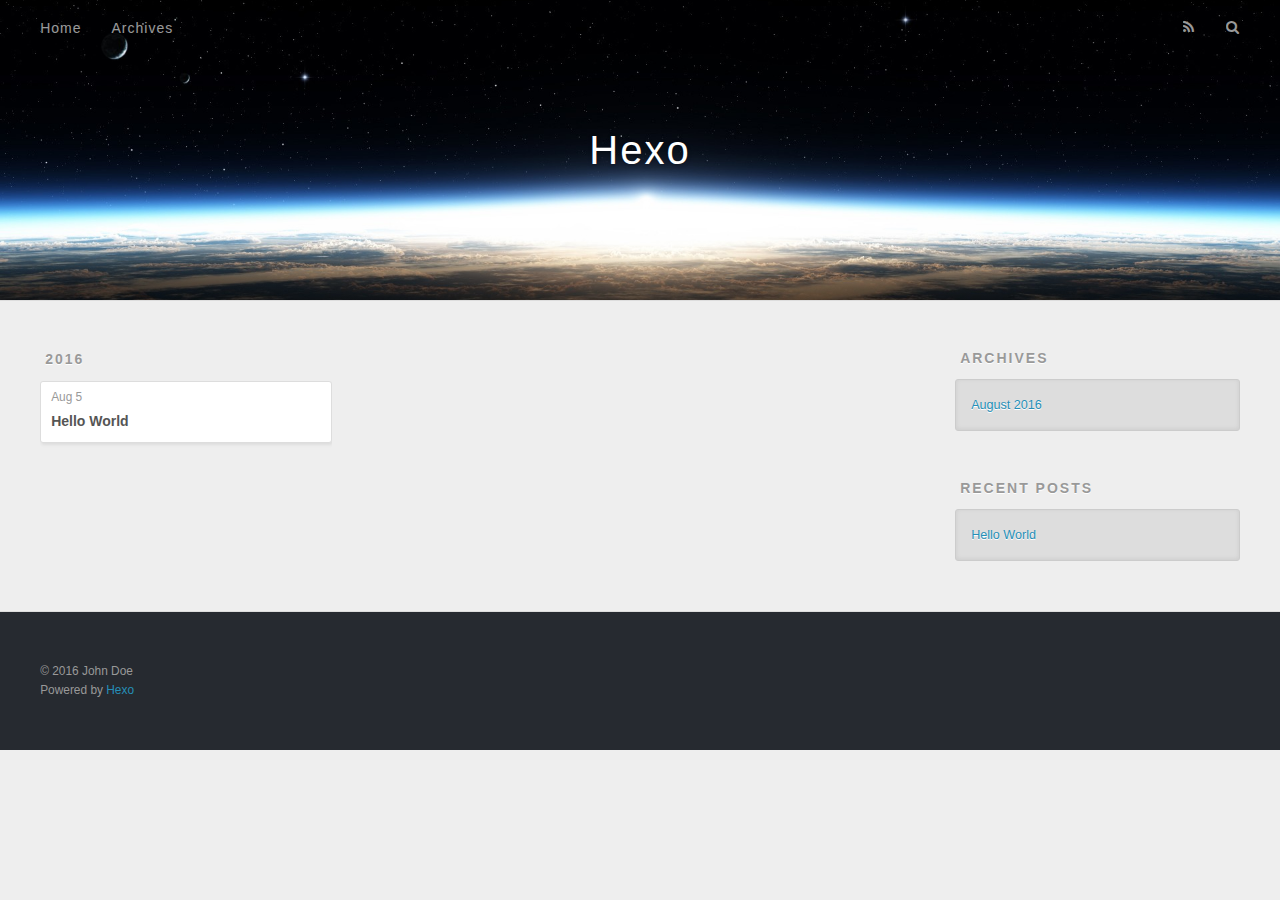
==== archives/index.html @ ae6875bf "Site updated: 2016-08-05 10:35:00" ====
<!DOCTYPE html>
<html>
<head>
  <meta charset="utf-8">
  
  <title>Archives | Hexo</title>
  <meta name="viewport" content="width=device-width, initial-scale=1, maximum-scale=1">
  <meta property="og:type" content="website">
<meta property="og:title" content="Hexo">
<meta property="og:url" content="http://yoursite.com/archives/index.html">
<meta property="og:site_name" content="Hexo">
<meta name="twitter:card" content="summary">
<meta name="twitter:title" content="Hexo">
  
    <link rel="alternate" href="/atom.xml" title="Hexo" type="application/atom+xml">
  
  
    <link rel="icon" href="/favicon.png">
  
  
    <link href="//fonts.googleapis.com/css?family=Source+Code+Pro" rel="stylesheet" type="text/css">
  
  <link rel="stylesheet" href="/css/style.css">
  

</head>

<body>
  <div id="container">
    <div id="wrap">
      <header id="header">
  <div id="banner"></div>
  <div id="header-outer" class="outer">
    <div id="header-title" class="inner">
      <h1 id="logo-wrap">
        <a href="/" id="logo">Hexo</a>
      </h1>
      
    </div>
    <div id="header-inner" class="inner">
      <nav id="main-nav">
        <a id="main-nav-toggle" class="nav-icon"></a>
        
          <a class="main-nav-link" href="/">Home</a>
        
          <a class="main-nav-link" href="/archives">Archives</a>
        
      </nav>
      <nav id="sub-nav">
        
          <a id="nav-rss-link" class="nav-icon" href="/atom.xml" title="RSS Feed"></a>
        
        <a id="nav-search-btn" class="nav-icon" title="Search"></a>
      </nav>
      <div id="search-form-wrap">
        <form action="//google.com/search" method="get" accept-charset="UTF-8" class="search-form"><input type="search" name="q" results="0" class="search-form-input" placeholder="Search"><button type="submit" class="search-form-submit">&#xF002;</button><input type="hidden" name="sitesearch" value="http://yoursite.com"></form>
      </div>
    </div>
  </div>
</header>
      <div class="outer">
        <section id="main">
  
  
    
    
      
      
      <section class="archives-wrap">
        <div class="archive-year-wrap">
          <a href="/archives/2016" class="archive-year">2016</a>
        </div>
        <div class="archives">
    
    <article class="archive-article archive-type-post">
  <div class="archive-article-inner">
    <header class="archive-article-header">
      <a href="/2016/08/05/hello-world/" class="archive-article-date">
  <time datetime="2016-08-05T01:18:34.558Z" itemprop="datePublished">Aug 5</time>
</a>
      
  
    <h1 itemprop="name">
      <a class="archive-article-title" href="/2016/08/05/hello-world/">Hello World</a>
    </h1>
  

    </header>
  </div>
</article>
  
  
    </div></section>
  

</section>
        
          <aside id="sidebar">
  
    

  
    

  
    
  
    
  <div class="widget-wrap">
    <h3 class="widget-title">Archives</h3>
    <div class="widget">
      <ul class="archive-list"><li class="archive-list-item"><a class="archive-list-link" href="/archives/2016/08/">August 2016</a></li></ul>
    </div>
  </div>


  
    
  <div class="widget-wrap">
    <h3 class="widget-title">Recent Posts</h3>
    <div class="widget">
      <ul>
        
          <li>
            <a href="/2016/08/05/hello-world/">Hello World</a>
          </li>
        
      </ul>
    </div>
  </div>

  
</aside>
        
      </div>
      <footer id="footer">
  
  <div class="outer">
    <div id="footer-info" class="inner">
      &copy; 2016 John Doe<br>
      Powered by <a href="http://hexo.io/" target="_blank">Hexo</a>
    </div>
  </div>
</footer>
    </div>
    <nav id="mobile-nav">
  
    <a href="/" class="mobile-nav-link">Home</a>
  
    <a href="/archives" class="mobile-nav-link">Archives</a>
  
</nav>
    

<script src="//ajax.googleapis.com/ajax/libs/jquery/2.0.3/jquery.min.js"></script>


  <link rel="stylesheet" href="/fancybox/jquery.fancybox.css">
  <script src="/fancybox/jquery.fancybox.pack.js"></script>


<script src="/js/script.js"></script>

  </div>
</body>
</html>
---- css/style.css ----
body {
  width: 100%;
}
body:before,
body:after {
  content: "";
  display: table;
}
body:after {
  clear: both;
}
html,
body,
div,
span,
applet,
object,
iframe,
h1,
h2,
h3,
h4,
h5,
h6,
p,
blockquote,
pre,
a,
abbr,
acronym,
address,
big,
cite,
code,
del,
dfn,
em,
img,
ins,
kbd,
q,
s,
samp,
small,
strike,
strong,
sub,
sup,
tt,
var,
dl,
dt,
dd,
ol,
ul,
li,
fieldset,
form,
label,
legend,
table,
caption,
tbody,
tfoot,
thead,
tr,
th,
td {
  margin: 0;
  padding: 0;
  border: 0;
  outline: 0;
  font-weight: inherit;
  font-style: inherit;
  font-family: inherit;
  font-size: 100%;
  vertical-align: baseline;
}
body {
  line-height: 1;
  color: #000;
  background: #fff;
}
ol,
ul {
  list-style: none;
}
table {
  border-collapse: separate;
  border-spacing: 0;
  vertical-align: middle;
}
caption,
th,
td {
  text-align: left;
  font-weight: normal;
  vertical-align: middle;
}
a img {
  border: none;
}
input,
button {
  margin: 0;
  padding: 0;
}
input::-moz-focus-inner,
button::-moz-focus-inner {
  border: 0;
  padding: 0;
}
@font-face {
  font-family: FontAwesome;
  font-style: normal;
  font-weight: normal;
  src: url("fonts/fontawesome-webfont.eot?v=#4.0.3");
  src: url("fonts/fontawesome-webfont.eot?#iefix&v=#4.0.3") format("embedded-opentype"), url("fonts/fontawesome-webfont.woff?v=#4.0.3") format("woff"), url("fonts/fontawesome-webfont.ttf?v=#4.0.3") format("truetype"), url("fonts/fontawesome-webfont.svg#fontawesomeregular?v=#4.0.3") format("svg");
}
html,
body,
#container {
  height: 100%;
}
body {
  background: #eee;
  font: 14px "Helvetica Neue", Helvetica, Arial, sans-serif;
  -webkit-text-size-adjust: 100%;
}
.outer {
  max-width: 1220px;
  margin: 0 auto;
  padding: 0 20px;
}
.outer:before,
.outer:after {
  content: "";
  display: table;
}
.outer:after {
  clear: both;
}
.inner {
  display: inline;
  float: left;
  width: 98.33333333333333%;
  margin: 0 0.833333333333333%;
}
.left,
.alignleft {
  float: left;
}
.right,
.alignright {
  float: right;
}
.clear {
  clear: both;
}
#container {
  position: relative;
}
.mobile-nav-on {
  overflow: hidden;
}
#wrap {
  height: 100%;
  width: 100%;
  position: absolute;
  top: 0;
  left: 0;
  -webkit-transition: 0.2s ease-out;
  -moz-transition: 0.2s ease-out;
  -ms-transition: 0.2s ease-out;
  transition: 0.2s ease-out;
  z-index: 1;
  background: #eee;
}
.mobile-nav-on #wrap {
  left: 280px;
}
@media screen and (min-width: 768px) {
  #main {
    display: inline;
    float: left;
    width: 73.33333333333333%;
    margin: 0 0.833333333333333%;
  }
}
.article-date,
.article-category-link,
.archive-year,
.widget-title {
  text-decoration: none;
  text-transform: uppercase;
  letter-spacing: 2px;
  color: #999;
  margin-bottom: 1em;
  margin-left: 5px;
  line-height: 1em;
  text-shadow: 0 1px #fff;
  font-weight: bold;
}
.article-inner,
.archive-article-inner {
  background: #fff;
  -webkit-box-shadow: 1px 2px 3px #ddd;
  box-shadow: 1px 2px 3px #ddd;
  border: 1px solid #ddd;
  -webkit-border-radius: 3px;
  border-radius: 3px;
}
.article-entry h1,
.widget h1 {
  font-size: 2em;
}
.article-entry h2,
.widget h2 {
  font-size: 1.5em;
}
.article-entry h3,
.widget h3 {
  font-size: 1.3em;
}
.article-entry h4,
.widget h4 {
  font-size: 1.2em;
}
.article-entry h5,
.widget h5 {
  font-size: 1em;
}
.article-entry h6,
.widget h6 {
  font-size: 1em;
  color: #999;
}
.article-entry hr,
.widget hr {
  border: 1px dashed #ddd;
}
.article-entry strong,
.widget strong {
  font-weight: bold;
}
.article-entry em,
.widget em,
.article-entry cite,
.widget cite {
  font-style: italic;
}
.article-entry sup,
.widget sup,
.article-entry sub,
.widget sub {
  font-size: 0.75em;
  line-height: 0;
  position: relative;
  vertical-align: baseline;
}
.article-entry sup,
.widget sup {
  top: -0.5em;
}
.article-entry sub,
.widget sub {
  bottom: -0.2em;
}
.article-entry small,
.widget small {
  font-size: 0.85em;
}
.article-entry acronym,
.widget acronym,
.article-entry abbr,
.widget abbr {
  border-bottom: 1px dotted;
}
.article-entry ul,
.widget ul,
.article-entry ol,
.widget ol,
.article-entry dl,
.widget dl {
  margin: 0 20px;
  line-height: 1.6em;
}
.article-entry ul ul,
.widget ul ul,
.article-entry ol ul,
.widget ol ul,
.article-entry ul ol,
.widget ul ol,
.article-entry ol ol,
.widget ol ol {
  margin-top: 0;
  margin-bottom: 0;
}
.article-entry ul,
.widget ul {
  list-style: disc;
}
.article-entry ol,
.widget ol {
  list-style: decimal;
}
.article-entry dt,
.widget dt {
  font-weight: bold;
}
#header {
  height: 300px;
  position: relative;
  border-bottom: 1px solid #ddd;
}
#header:before,
#header:after {
  content: "";
  position: absolute;
  left: 0;
  right: 0;
  height: 40px;
}
#header:before {
  top: 0;
  background: -webkit-linear-gradient(rgba(0,0,0,0.2), transparent);
  background: -moz-linear-gradient(rgba(0,0,0,0.2), transparent);
  background: -ms-linear-gradient(rgba(0,0,0,0.2), transparent);
  background: linear-gradient(rgba(0,0,0,0.2), transparent);
}
#header:after {
  bottom: 0;
  background: -webkit-linear-gradient(transparent, rgba(0,0,0,0.2));
  background: -moz-linear-gradient(transparent, rgba(0,0,0,0.2));
  background: -ms-linear-gradient(transparent, rgba(0,0,0,0.2));
  background: linear-gradient(transparent, rgba(0,0,0,0.2));
}
#header-outer {
  height: 100%;
  position: relative;
}
#header-inner {
  position: relative;
  overflow: hidden;
}
#banner {
  position: absolute;
  top: 0;
  left: 0;
  width: 100%;
  height: 100%;
  background: url("images/banner.jpg") center #000;
  -webkit-background-size: cover;
  -moz-background-size: cover;
  background-size: cover;
  z-index: -1;
}
#header-title {
  text-align: center;
  height: 40px;
  position: absolute;
  top: 50%;
  left: 0;
  margin-top: -20px;
}
#logo,
#subtitle {
  text-decoration: none;
  color: #fff;
  font-weight: 300;
  text-shadow: 0 1px 4px rgba(0,0,0,0.3);
}
#logo {
  font-size: 40px;
  line-height: 40px;
  letter-spacing: 2px;
}
#subtitle {
  font-size: 16px;
  line-height: 16px;
  letter-spacing: 1px;
}
#subtitle-wrap {
  margin-top: 16px;
}
#main-nav {
  float: left;
  margin-left: -15px;
}
.nav-icon,
.main-nav-link {
  float: left;
  color: #fff;
  opacity: 0.6;
  text-decoration: none;
  text-shadow: 0 1px rgba(0,0,0,0.2);
  -webkit-transition: opacity 0.2s;
  -moz-transition: opacity 0.2s;
  -ms-transition: opacity 0.2s;
  transition: opacity 0.2s;
  display: block;
  padding: 20px 15px;
}
.nav-icon:hover,
.main-nav-link:hover {
  opacity: 1;
}
.nav-icon {
  font-family: FontAwesome;
  text-align: center;
  font-size: 14px;
  width: 14px;
  height: 14px;
  padding: 20px 15px;
  position: relative;
  cursor: pointer;
}
.main-nav-link {
  font-weight: 300;
  letter-spacing: 1px;
}
@media screen and (max-width: 479px) {
  .main-nav-link {
    display: none;
  }
}
#main-nav-toggle {
  display: none;
}
#main-nav-toggle:before {
  content: "\f0c9";
}
@media screen and (max-width: 479px) {
  #main-nav-toggle {
    display: block;
  }
}
#sub-nav {
  float: right;
  margin-right: -15px;
}
#nav-rss-link:before {
  content: "\f09e";
}
#nav-search-btn:before {
  content: "\f002";
}
#search-form-wrap {
  position: absolute;
  top: 15px;
  width: 150px;
  height: 30px;
  right: -150px;
  opacity: 0;
  -webkit-transition: 0.2s ease-out;
  -moz-transition: 0.2s ease-out;
  -ms-transition: 0.2s ease-out;
  transition: 0.2s ease-out;
}
#search-form-wrap.on {
  opacity: 1;
  right: 0;
}
@media screen and (max-width: 479px) {
  #search-form-wrap {
    width: 100%;
    right: -100%;
  }
}
.search-form {
  position: absolute;
  top: 0;
  left: 0;
  right: 0;
  background: #fff;
  padding: 5px 15px;
  -webkit-border-radius: 15px;
  border-radius: 15px;
  -webkit-box-shadow: 0 0 10px rgba(0,0,0,0.3);
  box-shadow: 0 0 10px rgba(0,0,0,0.3);
}
.search-form-input {
  border: none;
  background: none;
  color: #555;
  width: 100%;
  font: 13px "Helvetica Neue", Helvetica, Arial, sans-serif;
  outline: none;
}
.search-form-input::-webkit-search-results-decoration,
.search-form-input::-webkit-search-cancel-button {
  -webkit-appearance: none;
}
.search-form-submit {
  position: absolute;
  top: 50%;
  right: 10px;
  margin-top: -7px;
  font: 13px FontAwesome;
  border: none;
  background: none;
  color: #bbb;
  cursor: pointer;
}
.search-form-submit:hover,
.search-form-submit:focus {
  color: #777;
}
.article {
  margin: 50px 0;
}
.article-inner {
  overflow: hidden;
}
.article-meta:before,
.article-meta:after {
  content: "";
  display: table;
}
.article-meta:after {
  clear: both;
}
.article-date {
  float: left;
}
.article-category {
  float: left;
  line-height: 1em;
  color: #ccc;
  text-shadow: 0 1px #fff;
  margin-left: 8px;
}
.article-category:before {
  content: "\2022";
}
.article-category-link {
  margin: 0 12px 1em;
}
.article-header {
  padding: 20px 20px 0;
}
.article-title {
  text-decoration: none;
  font-size: 2em;
  font-weight: bold;
  color: #555;
  line-height: 1.1em;
  -webkit-transition: color 0.2s;
  -moz-transition: color 0.2s;
  -ms-transition: color 0.2s;
  transition: color 0.2s;
}
a.article-title:hover {
  color: #258fb8;
}
.article-entry {
  color: #555;
  padding: 0 20px;
}
.article-entry:before,
.article-entry:after {
  content: "";
  display: table;
}
.article-entry:after {
  clear: both;
}
.article-entry p,
.article-entry table {
  line-height: 1.6em;
  margin: 1.6em 0;
}
.article-entry h1,
.article-entry h2,
.article-entry h3,
.article-entry h4,
.article-entry h5,
.article-entry h6 {
  font-weight: bold;
}
.article-entry h1,
.article-entry h2,
.article-entry h3,
.article-entry h4,
.article-entry h5,
.article-entry h6 {
  line-height: 1.1em;
  margin: 1.1em 0;
}
.article-entry a {
  color: #258fb8;
  text-decoration: none;
}
.article-entry a:hover {
  text-decoration: underline;
}
.article-entry ul,
.article-entry ol,
.article-entry dl {
  margin-top: 1.6em;
  margin-bottom: 1.6em;
}
.article-entry img,
.article-entry video {
  max-width: 100%;
  height: auto;
  display: block;
  margin: auto;
}
.article-entry iframe {
  border: none;
}
.article-entry table {
  width: 100%;
  border-collapse: collapse;
  border-spacing: 0;
}
.article-entry th {
  font-weight: bold;
  border-bottom: 3px solid #ddd;
  padding-bottom: 0.5em;
}
.article-entry td {
  border-bottom: 1px solid #ddd;
  padding: 10px 0;
}
.article-entry blockquote {
  font-family: Georgia, "Times New Roman", serif;
  font-size: 1.4em;
  margin: 1.6em 20px;
  text-align: center;
}
.article-entry blockquote footer {
  font-size: 14px;
  margin: 1.6em 0;
  font-family: "Helvetica Neue", Helvetica, Arial, sans-serif;
}
.article-entry blockquote footer cite:before {
  content: "—";
  padding: 0 0.5em;
}
.article-entry .pullquote {
  text-align: left;
  width: 45%;
  margin: 0;
}
.article-entry .pullquote.left {
  margin-left: 0.5em;
  margin-right: 1em;
}
.article-entry .pullquote.right {
  margin-right: 0.5em;
  margin-left: 1em;
}
.article-entry .caption {
  color: #999;
  display: block;
  font-size: 0.9em;
  margin-top: 0.5em;
  position: relative;
  text-align: center;
}
.article-entry .video-container {
  position: relative;
  padding-top: 56.25%;
  height: 0;
  overflow: hidden;
}
.article-entry .video-container iframe,
.article-entry .video-container object,
.article-entry .video-container embed {
  position: absolute;
  top: 0;
  left: 0;
  width: 100%;
  height: 100%;
  margin-top: 0;
}
.article-more-link a {
  display: inline-block;
  line-height: 1em;
  padding: 6px 15px;
  -webkit-border-radius: 15px;
  border-radius: 15px;
  background: #eee;
  color: #999;
  text-shadow: 0 1px #fff;
  text-decoration: none;
}
.article-more-link a:hover {
  background: #258fb8;
  color: #fff;
  text-decoration: none;
  text-shadow: 0 1px #1e7293;
}
.article-footer {
  font-size: 0.85em;
  line-height: 1.6em;
  border-top: 1px solid #ddd;
  padding-top: 1.6em;
  margin: 0 20px 20px;
}
.article-footer:before,
.article-footer:after {
  content: "";
  display: table;
}
.article-footer:after {
  clear: both;
}
.article-footer a {
  color: #999;
  text-decoration: none;
}
.article-footer a:hover {
  color: #555;
}
.article-tag-list-item {
  float: left;
  margin-right: 10px;
}
.article-tag-list-link:before {
  content: "#";
}
.article-comment-link {
  float: right;
}
.article-comment-link:before {
  content: "\f075";
  font-family: FontAwesome;
  padding-right: 8px;
}
.article-share-link {
  cursor: pointer;
  float: right;
  margin-left: 20px;
}
.article-share-link:before {
  content: "\f064";
  font-family: FontAwesome;
  padding-right: 6px;
}
#article-nav {
  position: relative;
}
#article-nav:before,
#article-nav:after {
  content: "";
  display: table;
}
#article-nav:after {
  clear: both;
}
@media screen and (min-width: 768px) {
  #article-nav {
    margin: 50px 0;
  }
  #article-nav:before {
    width: 8px;
    height: 8px;
    position: absolute;
    top: 50%;
    left: 50%;
    margin-top: -4px;
    margin-left: -4px;
    content: "";
    -webkit-border-radius: 50%;
    border-radius: 50%;
    background: #ddd;
    -webkit-box-shadow: 0 1px 2px #fff;
    box-shadow: 0 1px 2px #fff;
  }
}
.article-nav-link-wrap {
  text-decoration: none;
  text-shadow: 0 1px #fff;
  color: #999;
  -webkit-box-sizing: border-box;
  -moz-box-sizing: border-box;
  box-sizing: border-box;
  margin-top: 50px;
  text-align: center;
  display: block;
}
.article-nav-link-wrap:hover {
  color: #555;
}
@media screen and (min-width: 768px) {
  .article-nav-link-wrap {
    width: 50%;
    margin-top: 0;
  }
}
@media screen and (min-width: 768px) {
  #article-nav-newer {
    float: left;
    text-align: right;
    padding-right: 20px;
  }
}
@media screen and (min-width: 768px) {
  #article-nav-older {
    float: right;
    text-align: left;
    padding-left: 20px;
  }
}
.article-nav-caption {
  text-transform: uppercase;
  letter-spacing: 2px;
  color: #ddd;
  line-height: 1em;
  font-weight: bold;
}
#article-nav-newer .article-nav-caption {
  margin-right: -2px;
}
.article-nav-title {
  font-size: 0.85em;
  line-height: 1.6em;
  margin-top: 0.5em;
}
.article-share-box {
  position: absolute;
  display: none;
  background: #fff;
  -webkit-box-shadow: 1px 2px 10px rgba(0,0,0,0.2);
  box-shadow: 1px 2px 10px rgba(0,0,0,0.2);
  -webkit-border-radius: 3px;
  border-radius: 3px;
  margin-left: -145px;
  overflow: hidden;
  z-index: 1;
}
.article-share-box.on {
  display: block;
}
.article-share-input {
  width: 100%;
  background: none;
  -webkit-box-sizing: border-box;
  -moz-box-sizing: border-box;
  box-sizing: border-box;
  font: 14px "Helvetica Neue", Helvetica, Arial, sans-serif;
  padding: 0 15px;
  color: #555;
  outline: none;
  border: 1px solid #ddd;
  -webkit-border-radius: 3px 3px 0 0;
  border-radius: 3px 3px 0 0;
  height: 36px;
  line-height: 36px;
}
.article-share-links {
  background: #eee;
}
.article-share-links:before,
.article-share-links:after {
  content: "";
  display: table;
}
.article-share-links:after {
  clear: both;
}
.article-share-twitter,
.article-share-facebook,
.article-share-pinterest,
.article-share-google {
  width: 50px;
  height: 36px;
  display: block;
  float: left;
  position: relative;
  color: #999;
  text-shadow: 0 1px #fff;
}
.article-share-twitter:before,
.article-share-facebook:before,
.article-share-pinterest:before,
.article-share-google:before {
  font-size: 20px;
  font-family: FontAwesome;
  width: 20px;
  height: 20px;
  position: absolute;
  top: 50%;
  left: 50%;
  margin-top: -10px;
  margin-left: -10px;
  text-align: center;
}
.article-share-twitter:hover,
.article-share-facebook:hover,
.article-share-pinterest:hover,
.article-share-google:hover {
  color: #fff;
}
.article-share-twitter:before {
  content: "\f099";
}
.article-share-twitter:hover {
  background: #00aced;
  text-shadow: 0 1px #008abe;
}
.article-share-facebook:before {
  content: "\f09a";
}
.article-share-facebook:hover {
  background: #3b5998;
  text-shadow: 0 1px #2f477a;
}
.article-share-pinterest:before {
  content: "\f0d2";
}
.article-share-pinterest:hover {
  background: #cb2027;
  text-shadow: 0 1px #a21a1f;
}
.article-share-google:before {
  content: "\f0d5";
}
.article-share-google:hover {
  background: #dd4b39;
  text-shadow: 0 1px #be3221;
}
.article-gallery {
  background: #000;
  position: relative;
}
.article-gallery-photos {
  position: relative;
  overflow: hidden;
}
.article-gallery-img {
  display: none;
  max-width: 100%;
}
.article-gallery-img:first-child {
  display: block;
}
.article-gallery-img.loaded {
  position: absolute;
  display: block;
}
.article-gallery-img img {
  display: block;
  max-width: 100%;
  margin: 0 auto;
}
#comments {
  background: #fff;
  -webkit-box-shadow: 1px 2px 3px #ddd;
  box-shadow: 1px 2px 3px #ddd;
  padding: 20px;
  border: 1px solid #ddd;
  -webkit-border-radius: 3px;
  border-radius: 3px;
  margin: 50px 0;
}
#comments a {
  color: #258fb8;
}
.archives-wrap {
  margin: 50px 0;
}
.archives:before,
.archives:after {
  content: "";
  display: table;
}
.archives:after {
  clear: both;
}
.archive-year-wrap {
  margin-bottom: 1em;
}
.archives {
  -webkit-column-gap: 10px;
  -moz-column-gap: 10px;
  column-gap: 10px;
}
@media screen and (min-width: 480px) and (max-width: 767px) {
  .archives {
    -webkit-column-count: 2;
    -moz-column-count: 2;
    column-count: 2;
  }
}
@media screen and (min-width: 768px) {
  .archives {
    -webkit-column-count: 3;
    -moz-column-count: 3;
    column-count: 3;
  }
}
.archive-article {
  -webkit-column-break-inside: avoid;
  page-break-inside: avoid;
  overflow: hidden;
  break-inside: avoid-column;
}
.archive-article-inner {
  padding: 10px;
  margin-bottom: 15px;
}
.archive-article-title {
  text-decoration: none;
  font-weight: bold;
  color: #555;
  -webkit-transition: color 0.2s;
  -moz-transition: color 0.2s;
  -ms-transition: color 0.2s;
  transition: color 0.2s;
  line-height: 1.6em;
}
.archive-article-title:hover {
  color: #258fb8;
}
.archive-article-footer {
  margin-top: 1em;
}
.archive-article-date {
  color: #999;
  text-decoration: none;
  font-size: 0.85em;
  line-height: 1em;
  margin-bottom: 0.5em;
  display: block;
}
#page-nav {
  margin: 50px auto;
  background: #fff;
  -webkit-box-shadow: 1px 2px 3px #ddd;
  box-shadow: 1px 2px 3px #ddd;
  border: 1px solid #ddd;
  -webkit-border-radius: 3px;
  border-radius: 3px;
  text-align: center;
  color: #999;
  overflow: hidden;
}
#page-nav:before,
#page-nav:after {
  content: "";
  display: table;
}
#page-nav:after {
  clear: both;
}
#page-nav a,
#page-nav span {
  padding: 10px 20px;
  line-height: 1;
  height: 2ex;
}
#page-nav a {
  color: #999;
  text-decoration: none;
}
#page-nav a:hover {
  background: #999;
  color: #fff;
}
#page-nav .prev {
  float: left;
}
#page-nav .next {
  float: right;
}
#page-nav .page-number {
  display: inline-block;
}
@media screen and (max-width: 479px) {
  #page-nav .page-number {
    display: none;
  }
}
#page-nav .current {
  color: #555;
  font-weight: bold;
}
#page-nav .space {
  color: #ddd;
}
#footer {
  background: #262a30;
  padding: 50px 0;
  border-top: 1px solid #ddd;
  color: #999;
}
#footer a {
  color: #258fb8;
  text-decoration: none;
}
#footer a:hover {
  text-decoration: underline;
}
#footer-info {
  line-height: 1.6em;
  font-size: 0.85em;
}
.article-entry pre,
.article-entry .highlight {
  background: #2d2d2d;
  margin: 0 -20px;
  padding: 15px 20px;
  border-style: solid;
  border-color: #ddd;
  border-width: 1px 0;
  overflow: auto;
  color: #ccc;
  line-height: 22.400000000000002px;
}
.article-entry .highlight .gutter pre,
.article-entry .gist .gist-file .gist-data .line-numbers {
  color: #666;
  font-size: 0.85em;
}
.article-entry pre,
.article-entry code {
  font-family: "Source Code Pro", Consolas, Monaco, Menlo, Consolas, monospace;
}
.article-entry code {
  background: #eee;
  text-shadow: 0 1px #fff;
  padding: 0 0.3em;
}
.article-entry pre code {
  background: none;
  text-shadow: none;
  padding: 0;
}
.article-entry .highlight pre {
  border: none;
  margin: 0;
  padding: 0;
}
.article-entry .highlight table {
  margin: 0;
  width: auto;
}
.article-entry .highlight td {
  border: none;
  padding: 0;
}
.article-entry .highlight figcaption {
  font-size: 0.85em;
  color: #999;
  line-height: 1em;
  margin-bottom: 1em;
}
.article-entry .highlight figcaption:before,
.article-entry .highlight figcaption:after {
  content: "";
  display: table;
}
.article-entry .highlight figcaption:after {
  clear: both;
}
.article-entry .highlight figcaption a {
  float: right;
}
.article-entry .highlight .gutter pre {
  text-align: right;
  padding-right: 20px;
}
.article-entry .highlight .line {
  height: 22.400000000000002px;
}
.article-entry .highlight .line.marked {
  background: #515151;
}
.article-entry .gist {
  margin: 0 -20px;
  border-style: solid;
  border-color: #ddd;
  border-width: 1px 0;
  background: #2d2d2d;
  padding: 15px 20px 15px 0;
}
.article-entry .gist .gist-file {
  border: none;
  font-family: "Source Code Pro", Consolas, Monaco, Menlo, Consolas, monospace;
  margin: 0;
}
.article-entry .gist .gist-file .gist-data {
  background: none;
  border: none;
}
.article-entry .gist .gist-file .gist-data .line-numbers {
  background: none;
  border: none;
  padding: 0 20px 0 0;
}
.article-entry .gist .gist-file .gist-data .line-data {
  padding: 0 !important;
}
.article-entry .gist .gist-file .highlight {
  margin: 0;
  padding: 0;
  border: none;
}
.article-entry .gist .gist-file .gist-meta {
  background: #2d2d2d;
  color: #999;
  font: 0.85em "Helvetica Neue", Helvetica, Arial, sans-serif;
  text-shadow: 0 0;
  padding: 0;
  margin-top: 1em;
  margin-left: 20px;
}
.article-entry .gist .gist-file .gist-meta a {
  color: #258fb8;
  font-weight: normal;
}
.article-entry .gist .gist-file .gist-meta a:hover {
  text-decoration: underline;
}
pre .comment,
pre .title {
  color: #999;
}
pre .variable,
pre .attribute,
pre .tag,
pre .regexp,
pre .ruby .constant,
pre .xml .tag .title,
pre .xml .pi,
pre .xml .doctype,
pre .html .doctype,
pre .css .id,
pre .css .class,
pre .css .pseudo {
  color: #f2777a;
}
pre .number,
pre .preprocessor,
pre .built_in,
pre .literal,
pre .params,
pre .constant {
  color: #f99157;
}
pre .class,
pre .ruby .class .title,
pre .css .rules .attribute {
  color: #9c9;
}
pre .string,
pre .value,
pre .inheritance,
pre .header,
pre .ruby .symbol,
pre .xml .cdata {
  color: #9c9;
}
pre .css .hexcolor {
  color: #6cc;
}
pre .function,
pre .python .decorator,
pre .python .title,
pre .ruby .function .title,
pre .ruby .title .keyword,
pre .perl .sub,
pre .javascript .title,
pre .coffeescript .title {
  color: #69c;
}
pre .keyword,
pre .javascript .function {
  color: #c9c;
}
@media screen and (max-width: 479px) {
  #mobile-nav {
    position: absolute;
    top: 0;
    left: 0;
    width: 280px;
    height: 100%;
    background: #191919;
    border-right: 1px solid #fff;
  }
}
@media screen and (max-width: 479px) {
  .mobile-nav-link {
    display: block;
    color: #999;
    text-decoration: none;
    padding: 15px 20px;
    font-weight: bold;
  }
  .mobile-nav-link:hover {
    color: #fff;
  }
}
@media screen and (min-width: 768px) {
  #sidebar {
    display: inline;
    float: left;
    width: 23.333333333333332%;
    margin: 0 0.833333333333333%;
  }
}
.widget-wrap {
  margin: 50px 0;
}
.widget {
  color: #777;
  text-shadow: 0 1px #fff;
  background: #ddd;
  -webkit-box-shadow: 0 -1px 4px #ccc inset;
  box-shadow: 0 -1px 4px #ccc inset;
  border: 1px solid #ccc;
  padding: 15px;
  -webkit-border-radius: 3px;
  border-radius: 3px;
}
.widget a {
  color: #258fb8;
  text-decoration: none;
}
.widget a:hover {
  text-decoration: underline;
}
.widget ul ul,
.widget ol ul,
.widget dl ul,
.widget ul ol,
.widget ol ol,
.widget dl ol,
.widget ul dl,
.widget ol dl,
.widget dl dl {
  margin-left: 15px;
  list-style: disc;
}
.widget {
  line-height: 1.6em;
  word-wrap: break-word;
  font-size: 0.9em;
}
.widget ul,
.widget ol {
  list-style: none;
  margin: 0;
}
.widget ul ul,
.widget ol ul,
.widget ul ol,
.widget ol ol {
  margin: 0 20px;
}
.widget ul ul,
.widget ol ul {
  list-style: disc;
}
.widget ul ol,
.widget ol ol {
  list-style: decimal;
}
.category-list-count,
.tag-list-count,
.archive-list-count {
  padding-left: 5px;
  color: #999;
  font-size: 0.85em;
}
.category-list-count:before,
.tag-list-count:before,
.archive-list-count:before {
  content: "(";
}
.category-list-count:after,
.tag-list-count:after,
.archive-list-count:after {
  content: ")";
}
.tagcloud a {
  margin-right: 5px;
  display: inline-block;
}
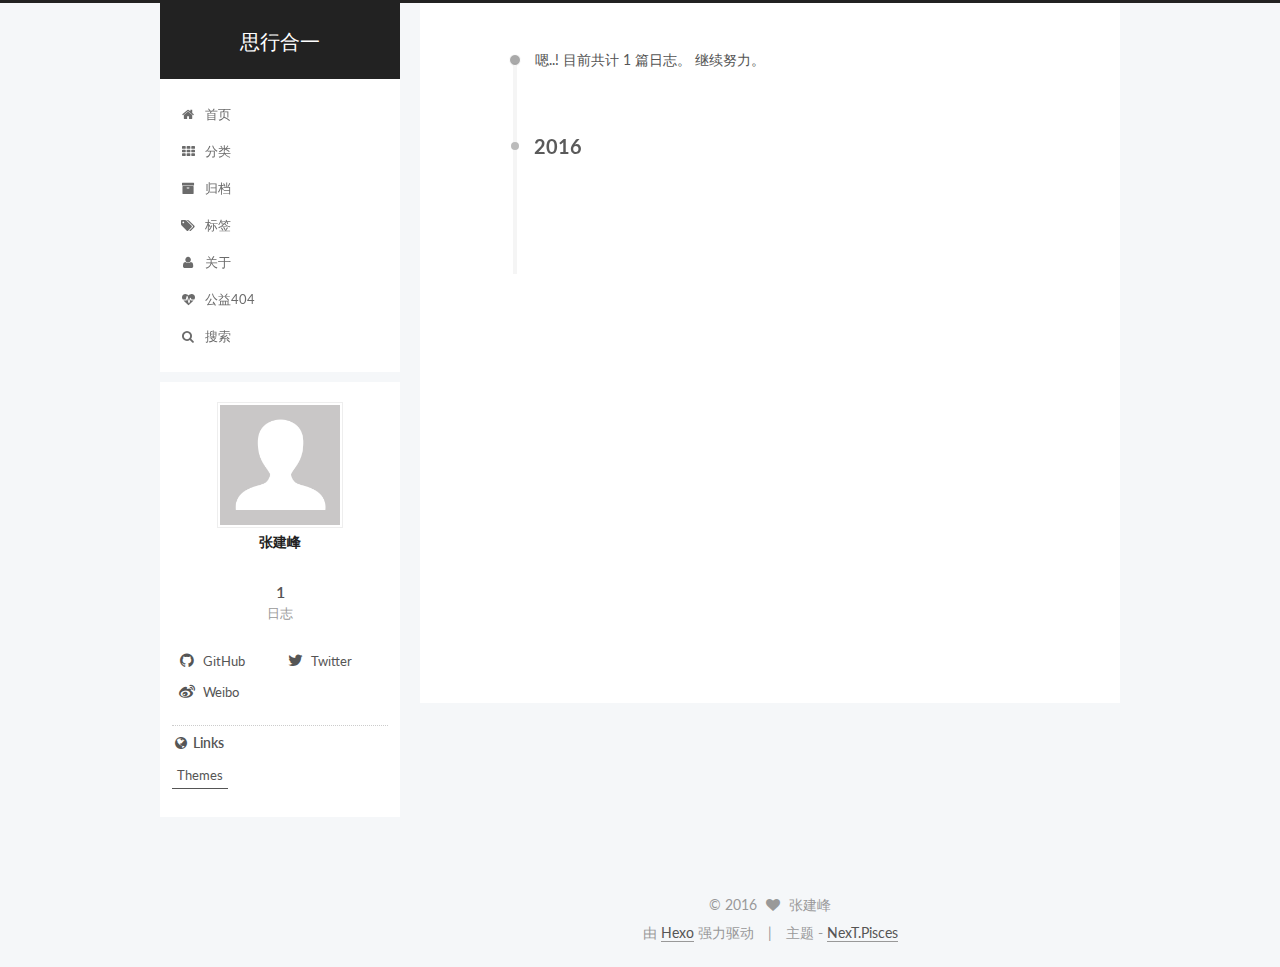
==== commit 7d20efb2: "Site updated: 2016-08-08 14:56:10" ====
--- a/archives/index.html
+++ b/archives/index.html
@@ -1,166 +1,698 @@
-<!DOCTYPE html>
-<html>
+<!doctype html>
+
+
+
+  
+
+
+<html class="theme-next pisces use-motion">
 <head>
-  <meta charset="utf-8">
-  
-  <title>Archives | Hexo</title>
-  <meta name="viewport" content="width=device-width, initial-scale=1, maximum-scale=1">
-  <meta property="og:type" content="website">
-<meta property="og:title" content="Hexo">
+  <meta charset="UTF-8"/>
+<meta http-equiv="X-UA-Compatible" content="IE=edge,chrome=1" />
+<meta name="viewport" content="width=device-width, initial-scale=1, maximum-scale=1"/>
+
+
+
+<meta http-equiv="Cache-Control" content="no-transform" />
+<meta http-equiv="Cache-Control" content="no-siteapp" />
+
+
+
+
+
+
+
+
+
+
+
+
+  
+  
+  <link href="/vendors/fancybox/source/jquery.fancybox.css?v=2.1.5" rel="stylesheet" type="text/css" />
+
+
+
+
+  
+  
+  
+  
+
+  
+    
+    
+  
+
+  
+
+  
+
+  
+
+  
+
+  
+    
+    
+    <link href="//fonts.googleapis.com/css?family=Lato:300,300italic,400,400italic,700,700italic&subset=latin,latin-ext" rel="stylesheet" type="text/css">
+  
+
+
+
+
+
+
+<link href="/vendors/font-awesome/css/font-awesome.min.css?v=4.4.0" rel="stylesheet" type="text/css" />
+
+<link href="/css/main.css?v=5.0.1" rel="stylesheet" type="text/css" />
+
+
+  <meta name="keywords" content="Hexo, NexT" />
+
+
+
+
+
+
+
+
+  <link rel="shortcut icon" type="image/x-icon" href="/favicon.ico?v=5.0.1" />
+
+
+
+
+
+
+<meta property="og:type" content="website">
+<meta property="og:title" content="思行合一">
 <meta property="og:url" content="http://yoursite.com/archives/index.html">
-<meta property="og:site_name" content="Hexo">
+<meta property="og:site_name" content="思行合一">
 <meta name="twitter:card" content="summary">
-<meta name="twitter:title" content="Hexo">
-  
-    <link rel="alternate" href="/atom.xml" title="Hexo" type="application/atom+xml">
-  
-  
-    <link rel="icon" href="/favicon.png">
-  
-  
-    <link href="//fonts.googleapis.com/css?family=Source+Code+Pro" rel="stylesheet" type="text/css">
-  
-  <link rel="stylesheet" href="/css/style.css">
-  
-
+<meta name="twitter:title" content="思行合一">
+
+
+
+<script type="text/javascript" id="hexo.configuration">
+  var NexT = window.NexT || {};
+  var CONFIG = {
+    scheme: 'Pisces',
+    sidebar: {"position":"left","display":"post"},
+    fancybox: true,
+    motion: true,
+    duoshuo: {
+      userId: 6316301449005368000,
+      author: 'kill51216'
+    }
+  };
+</script>
+
+
+
+
+  <link rel="canonical" href="http://yoursite.com/archives/"/>
+
+  <title> 归档 | 思行合一 </title>
 </head>
 
-<body>
-  <div id="container">
-    <div id="wrap">
-      <header id="header">
-  <div id="banner"></div>
-  <div id="header-outer" class="outer">
-    <div id="header-title" class="inner">
-      <h1 id="logo-wrap">
-        <a href="/" id="logo">Hexo</a>
+<body itemscope itemtype="http://schema.org/WebPage" lang="zh-Hans">
+
+  
+
+
+
+
+
+
+
+
+
+
+  
+  
+    
+  
+
+  <div class="container one-collumn sidebar-position-left  page-archive  ">
+    <div class="headband"></div>
+
+    <header id="header" class="header" itemscope itemtype="http://schema.org/WPHeader">
+      <div class="header-inner"><div class="site-meta ">
+  
+
+  <div class="custom-logo-site-title">
+    <a href="/"  class="brand" rel="start">
+      <span class="logo-line-before"><i></i></span>
+      <span class="site-title">思行合一</span>
+      <span class="logo-line-after"><i></i></span>
+    </a>
+  </div>
+  <p class="site-subtitle"></p>
+</div>
+
+<div class="site-nav-toggle">
+  <button>
+    <span class="btn-bar"></span>
+    <span class="btn-bar"></span>
+    <span class="btn-bar"></span>
+  </button>
+</div>
+
+<nav class="site-nav">
+  
+
+  
+    <ul id="menu" class="menu">
+      
+        
+        <li class="menu-item menu-item-home">
+          <a href="/" rel="section">
+            
+              <i class="menu-item-icon fa fa-fw fa-home"></i> <br />
+            
+            首页
+          </a>
+        </li>
+      
+        
+        <li class="menu-item menu-item-categories">
+          <a href="/categories" rel="section">
+            
+              <i class="menu-item-icon fa fa-fw fa-th"></i> <br />
+            
+            分类
+          </a>
+        </li>
+      
+        
+        <li class="menu-item menu-item-archives">
+          <a href="/archives" rel="section">
+            
+              <i class="menu-item-icon fa fa-fw fa-archive"></i> <br />
+            
+            归档
+          </a>
+        </li>
+      
+        
+        <li class="menu-item menu-item-tags">
+          <a href="/tags" rel="section">
+            
+              <i class="menu-item-icon fa fa-fw fa-tags"></i> <br />
+            
+            标签
+          </a>
+        </li>
+      
+        
+        <li class="menu-item menu-item-about">
+          <a href="/about" rel="section">
+            
+              <i class="menu-item-icon fa fa-fw fa-user"></i> <br />
+            
+            关于
+          </a>
+        </li>
+      
+        
+        <li class="menu-item menu-item-commonweal">
+          <a href="/404.html" rel="section">
+            
+              <i class="menu-item-icon fa fa-fw fa-heartbeat"></i> <br />
+            
+            公益404
+          </a>
+        </li>
+      
+
+      
+        <li class="menu-item menu-item-search">
+          
+            <a href="javascript:;" class="popup-trigger">
+          
+            
+              <i class="menu-item-icon fa fa-search fa-fw"></i> <br />
+            
+            搜索
+          </a>
+        </li>
+      
+    </ul>
+  
+
+  
+    <div class="site-search">
+      
+  <div class="popup">
+ <span class="search-icon fa fa-search"></span>
+ <input type="text" id="local-search-input">
+ <div id="local-search-result"></div>
+ <span class="popup-btn-close">close</span>
+</div>
+
+
+    </div>
+  
+</nav>
+
+ </div>
+    </header>
+
+    <main id="main" class="main">
+      <div class="main-inner">
+        <div class="content-wrap">
+          <div id="content" class="content">
+            
+
+  <section id="posts" class="posts-collapse">
+    <span class="archive-move-on"></span>
+
+    <span class="archive-page-counter">
+      
+      
+      
+        
+      
+      嗯..! 目前共计 1 篇日志。 继续努力。
+    </span>
+
+    
+
+      
+      
+      
+
+      
+        
+        <div class="collection-title">
+          <h2 class="archive-year motion-element" id="archive-year-2016">2016</h2>
+        </div>
+      
+      
+
+      
+
+  <article class="post post-type-normal" itemscope itemtype="http://schema.org/Article">
+    <header class="post-header">
+
+      <h1 class="post-title">
+        
+            <a class="post-title-link" href="/2016/08/08/hello-world/" itemprop="url">
+              
+                <span itemprop="name">Hello World</span>
+              
+            </a>
+        
       </h1>
-      
-    </div>
-    <div id="header-inner" class="inner">
-      <nav id="main-nav">
-        <a id="main-nav-toggle" class="nav-icon"></a>
-        
-          <a class="main-nav-link" href="/">Home</a>
-        
-          <a class="main-nav-link" href="/archives">Archives</a>
-        
-      </nav>
-      <nav id="sub-nav">
-        
-          <a id="nav-rss-link" class="nav-icon" href="/atom.xml" title="RSS Feed"></a>
-        
-        <a id="nav-search-btn" class="nav-icon" title="Search"></a>
-      </nav>
-      <div id="search-form-wrap">
-        <form action="//google.com/search" method="get" accept-charset="UTF-8" class="search-form"><input type="search" name="q" results="0" class="search-form-input" placeholder="Search"><button type="submit" class="search-form-submit">&#xF002;</button><input type="hidden" name="sitesearch" value="http://yoursite.com"></form>
+
+      <div class="post-meta">
+        <time class="post-time" itemprop="dateCreated"
+              datetime="2016-08-08T14:55:57+08:00"
+              content="2016-08-08" >
+          08-08
+        </time>
       </div>
+
+    </header>
+  </article>
+
+
+
+    
+
+  </section>
+
+  
+
+
+
+          </div>
+          
+
+
+          
+
+        </div>
+        
+          
+  
+  <div class="sidebar-toggle">
+    <div class="sidebar-toggle-line-wrap">
+      <span class="sidebar-toggle-line sidebar-toggle-line-first"></span>
+      <span class="sidebar-toggle-line sidebar-toggle-line-middle"></span>
+      <span class="sidebar-toggle-line sidebar-toggle-line-last"></span>
     </div>
   </div>
-</header>
-      <div class="outer">
-        <section id="main">
-  
-  
-    
-    
-      
-      
-      <section class="archives-wrap">
-        <div class="archive-year-wrap">
-          <a href="/archives/2016" class="archive-year">2016</a>
+
+  <aside id="sidebar" class="sidebar">
+    <div class="sidebar-inner">
+
+      
+
+      
+
+      <section class="site-overview sidebar-panel  sidebar-panel-active ">
+        <div class="site-author motion-element" itemprop="author" itemscope itemtype="http://schema.org/Person">
+          <img class="site-author-image" itemprop="image"
+               src="/images/avatar.gif"
+               alt="张建峰" />
+          <p class="site-author-name" itemprop="name">张建峰</p>
+          <p class="site-description motion-element" itemprop="description"></p>
         </div>
-        <div class="archives">
-    
-    <article class="archive-article archive-type-post">
-  <div class="archive-article-inner">
-    <header class="archive-article-header">
-      <a href="/2016/08/05/hello-world/" class="archive-article-date">
-  <time datetime="2016-08-05T01:18:34.558Z" itemprop="datePublished">Aug 5</time>
-</a>
-      
-  
-    <h1 itemprop="name">
-      <a class="archive-article-title" href="/2016/08/05/hello-world/">Hello World</a>
-    </h1>
-  
-
-    </header>
-  </div>
-</article>
-  
-  
-    </div></section>
-  
-
-</section>
-        
-          <aside id="sidebar">
-  
-    
-
-  
-    
-
-  
-    
-  
-    
-  <div class="widget-wrap">
-    <h3 class="widget-title">Archives</h3>
-    <div class="widget">
-      <ul class="archive-list"><li class="archive-list-item"><a class="archive-list-link" href="/archives/2016/08/">August 2016</a></li></ul>
+        <nav class="site-state motion-element">
+          <div class="site-state-item site-state-posts">
+            <a href="/archives">
+              <span class="site-state-item-count">1</span>
+              <span class="site-state-item-name">日志</span>
+            </a>
+          </div>
+
+          
+
+          
+
+        </nav>
+
+        
+
+        <div class="links-of-author motion-element">
+          
+            
+              <span class="links-of-author-item">
+                <a href="https://github.com/kill51216" target="_blank" title="GitHub">
+                  
+                    <i class="fa fa-fw fa-github"></i>
+                  
+                  GitHub
+                </a>
+              </span>
+            
+              <span class="links-of-author-item">
+                <a href="https://twitter.com/kill51216" target="_blank" title="Twitter">
+                  
+                    <i class="fa fa-fw fa-twitter"></i>
+                  
+                  Twitter
+                </a>
+              </span>
+            
+              <span class="links-of-author-item">
+                <a href="http://weibo.com/kill51216" target="_blank" title="Weibo">
+                  
+                    <i class="fa fa-fw fa-weibo"></i>
+                  
+                  Weibo
+                </a>
+              </span>
+            
+          
+        </div>
+
+        
+        
+
+        
+        
+          <div class="links-of-blogroll motion-element links-of-blogroll-inline">
+            <div class="links-of-blogroll-title">
+              <i class="fa  fa-fw fa-globe"></i>
+              Links
+            </div>
+            <ul class="links-of-blogroll-list">
+              
+                <li class="links-of-blogroll-item">
+                  <a href="https://github.com/iissnan/hexo-theme-next" title="Themes" target="_blank">Themes</a>
+                </li>
+              
+            </ul>
+          </div>
+        
+
+      </section>
+
+      
+
+    </div>
+  </aside>
+
+
+        
+      </div>
+    </main>
+
+    <footer id="footer" class="footer">
+      <div class="footer-inner">
+        <div class="copyright" >
+  
+  &copy; 
+  <span itemprop="copyrightYear">2016</span>
+  <span class="with-love">
+    <i class="fa fa-heart"></i>
+  </span>
+  <span class="author" itemprop="copyrightHolder">张建峰</span>
+</div>
+
+<div class="powered-by">
+  由 <a class="theme-link" href="https://hexo.io">Hexo</a> 强力驱动
+</div>
+
+<div class="theme-info">
+  主题 -
+  <a class="theme-link" href="https://github.com/iissnan/hexo-theme-next">
+    NexT.Pisces
+  </a>
+</div>
+
+        
+
+        
+      </div>
+    </footer>
+
+    <div class="back-to-top">
+      <i class="fa fa-arrow-up"></i>
     </div>
   </div>
 
-
-  
-    
-  <div class="widget-wrap">
-    <h3 class="widget-title">Recent Posts</h3>
-    <div class="widget">
-      <ul>
-        
-          <li>
-            <a href="/2016/08/05/hello-world/">Hello World</a>
-          </li>
-        
-      </ul>
-    </div>
-  </div>
-
-  
-</aside>
-        
-      </div>
-      <footer id="footer">
-  
-  <div class="outer">
-    <div id="footer-info" class="inner">
-      &copy; 2016 John Doe<br>
-      Powered by <a href="http://hexo.io/" target="_blank">Hexo</a>
-    </div>
-  </div>
-</footer>
-    </div>
-    <nav id="mobile-nav">
-  
-    <a href="/" class="mobile-nav-link">Home</a>
-  
-    <a href="/archives" class="mobile-nav-link">Archives</a>
-  
-</nav>
-    
-
-<script src="//ajax.googleapis.com/ajax/libs/jquery/2.0.3/jquery.min.js"></script>
-
-
-  <link rel="stylesheet" href="/fancybox/jquery.fancybox.css">
-  <script src="/fancybox/jquery.fancybox.pack.js"></script>
-
-
-<script src="/js/script.js"></script>
-
-  </div>
+  
+
+<script type="text/javascript">
+  if (Object.prototype.toString.call(window.Promise) !== '[object Function]') {
+    window.Promise = null;
+  }
+</script>
+
+
+
+
+
+
+
+
+
+  
+
+
+
+  
+  <script type="text/javascript" src="/vendors/jquery/index.js?v=2.1.3"></script>
+
+  
+  <script type="text/javascript" src="/vendors/fastclick/lib/fastclick.min.js?v=1.0.6"></script>
+
+  
+  <script type="text/javascript" src="/vendors/jquery_lazyload/jquery.lazyload.js?v=1.9.7"></script>
+
+  
+  <script type="text/javascript" src="/vendors/velocity/velocity.min.js?v=1.2.1"></script>
+
+  
+  <script type="text/javascript" src="/vendors/velocity/velocity.ui.min.js?v=1.2.1"></script>
+
+  
+  <script type="text/javascript" src="/vendors/fancybox/source/jquery.fancybox.pack.js?v=2.1.5"></script>
+
+
+  
+
+
+  <script type="text/javascript" src="/js/src/utils.js?v=5.0.1"></script>
+
+  <script type="text/javascript" src="/js/src/motion.js?v=5.0.1"></script>
+
+
+
+  
+  
+
+
+  <script type="text/javascript" src="/js/src/affix.js?v=5.0.1"></script>
+
+  <script type="text/javascript" src="/js/src/schemes/pisces.js?v=5.0.1"></script>
+
+
+
+  
+  
+    <script type="text/javascript" id="motion.page.archive">
+      $('.archive-year').velocity('transition.slideLeftIn');
+    </script>
+  
+
+
+  
+
+
+  <script type="text/javascript" src="/js/src/bootstrap.js?v=5.0.1"></script>
+
+
+
+  
+
+
+
+  
+
+
+
+
+  
+  
+  <script type="text/javascript">
+    // Popup Window;
+    var isfetched = false;
+    // Search DB path;
+    var search_path = "search.xml";
+    if (search_path.length == 0) {
+       search_path = "search.xml";
+    }
+    var path = "/" + search_path;
+    // monitor main search box;
+
+    function proceedsearch() {
+      $("body").append('<div class="popoverlay">').css('overflow', 'hidden');
+      $('.popup').toggle();
+
+    }
+    // search function;
+    var searchFunc = function(path, search_id, content_id) {
+    'use strict';
+    $.ajax({
+        url: path,
+        dataType: "xml",
+        async: true,
+        success: function( xmlResponse ) {
+            // get the contents from search data
+            isfetched = true;
+            $('.popup').detach().appendTo('.header-inner');
+            var datas = $( "entry", xmlResponse ).map(function() {
+                return {
+                    title: $( "title", this ).text(),
+                    content: $("content",this).text(),
+                    url: $( "url" , this).text()
+                };
+            }).get();
+            var $input = document.getElementById(search_id);
+            var $resultContent = document.getElementById(content_id);
+            $input.addEventListener('input', function(){
+                var matchcounts = 0;
+                var str='<ul class=\"search-result-list\">';
+                var keywords = this.value.trim().toLowerCase().split(/[\s\-]+/);
+                $resultContent.innerHTML = "";
+                if (this.value.trim().length > 1) {
+                // perform local searching
+                datas.forEach(function(data) {
+                    var isMatch = true;
+                    var content_index = [];
+                    var data_title = data.title.trim().toLowerCase();
+                    var data_content = data.content.trim().replace(/<[^>]+>/g,"").toLowerCase();
+                    var data_url = data.url;
+                    var index_title = -1;
+                    var index_content = -1;
+                    var first_occur = -1;
+                    // only match artiles with not empty titles and contents
+                    if(data_title != '' && data_content != '') {
+                        keywords.forEach(function(keyword, i) {
+                            index_title = data_title.indexOf(keyword);
+                            index_content = data_content.indexOf(keyword);
+                            if( index_title < 0 && index_content < 0 ){
+                                isMatch = false;
+                            } else {
+                                if (index_content < 0) {
+                                    index_content = 0;
+                                }
+                                if (i == 0) {
+                                    first_occur = index_content;
+                                }
+                            }
+                        });
+                    }
+                    // show search results
+                    if (isMatch) {
+                        matchcounts += 1;
+                        str += "<li><a href='"+ data_url +"' class='search-result-title'>"+ data_title +"</a>";
+                        var content = data.content.trim().replace(/<[^>]+>/g,"");
+                        if (first_occur >= 0) {
+                            // cut out 100 characters
+                            var start = first_occur - 20;
+                            var end = first_occur + 80;
+                            if(start < 0){
+                                start = 0;
+                            }
+                            if(start == 0){
+                                end = 50;
+                            }
+                            if(end > content.length){
+                                end = content.length;
+                            }
+                            var match_content = content.substring(start, end);
+                            // highlight all keywords
+                            keywords.forEach(function(keyword){
+                                var regS = new RegExp(keyword, "gi");
+                                match_content = match_content.replace(regS, "<b class=\"search-keyword\">"+keyword+"</b>");
+                            });
+
+                            str += "<p class=\"search-result\">" + match_content +"...</p>"
+                        }
+                        str += "</li>";
+                    }
+                })};
+                str += "</ul>";
+                if (matchcounts == 0) { str = '<div id="no-result"><i class="fa fa-frown-o fa-5x" /></div>' }
+                if (keywords == "") { str = '<div id="no-result"><i class="fa fa-search fa-5x" /></div>' }
+                $resultContent.innerHTML = str;
+            });
+            proceedsearch();
+        }
+    });}
+
+    // handle and trigger popup window;
+    $('.popup-trigger').click(function(e) {
+      e.stopPropagation();
+      if (isfetched == false) {
+        searchFunc(path, 'local-search-input', 'local-search-result');
+      } else {
+        proceedsearch();
+      };
+
+    });
+
+    $('.popup-btn-close').click(function(e){
+      $('.popup').hide();
+      $(".popoverlay").remove();
+      $('body').css('overflow', '');
+    });
+    $('.popup').click(function(e){
+      e.stopPropagation();
+    });
+  </script>
+
+
+  
+
+  
+
+  
+
 </body>
-</html>+</html>
--- a/css/main.css
+++ b/css/main.css
@@ -0,0 +1,2637 @@
+/* normalize.css v3.0.2 | MIT License | git.io/normalize */
+html {
+  font-family: sans-serif; /* 1 */
+  -ms-text-size-adjust: 100%; /* 2 */
+  -webkit-text-size-adjust: 100%; /* 2 */
+}
+body {
+  margin: 0;
+}
+article,
+aside,
+details,
+figcaption,
+figure,
+footer,
+header,
+hgroup,
+main,
+menu,
+nav,
+section,
+summary {
+  display: block;
+}
+audio,
+canvas,
+progress,
+video {
+  display: inline-block; /* 1 */
+  vertical-align: baseline; /* 2 */
+}
+audio:not([controls]) {
+  display: none;
+  height: 0;
+}
+[hidden],
+template {
+  display: none;
+}
+a {
+  background-color: transparent;
+}
+a:active,
+a:hover {
+  outline: 0;
+}
+abbr[title] {
+  border-bottom: 1px dotted;
+}
+b,
+strong {
+  font-weight: bold;
+}
+dfn {
+  font-style: italic;
+}
+h1 {
+  font-size: 2em;
+  margin: 0.67em 0;
+}
+mark {
+  background: #ff0;
+  color: #000;
+}
+small {
+  font-size: 80%;
+}
+sub,
+sup {
+  font-size: 75%;
+  line-height: 0;
+  position: relative;
+  vertical-align: baseline;
+}
+sup {
+  top: -0.5em;
+}
+sub {
+  bottom: -0.25em;
+}
+img {
+  border: 0;
+}
+svg:not(:root) {
+  overflow: hidden;
+}
+figure {
+  margin: 1em 40px;
+}
+hr {
+  -moz-box-sizing: content-box;
+  box-sizing: content-box;
+  height: 0;
+}
+pre {
+  overflow: auto;
+}
+code,
+kbd,
+pre,
+samp {
+  font-family: monospace, monospace;
+  font-size: 1em;
+}
+button,
+input,
+optgroup,
+select,
+textarea {
+  color: inherit; /* 1 */
+  font: inherit; /* 2 */
+  margin: 0; /* 3 */
+}
+button {
+  overflow: visible;
+}
+button,
+select {
+  text-transform: none;
+}
+button,
+html input[type="button"],
+input[type="reset"],
+input[type="submit"] {
+  -webkit-appearance: button; /* 2 */
+  cursor: pointer; /* 3 */
+}
+button[disabled],
+html input[disabled] {
+  cursor: default;
+}
+button::-moz-focus-inner,
+input::-moz-focus-inner {
+  border: 0;
+  padding: 0;
+}
+input {
+  line-height: normal;
+}
+input[type="checkbox"],
+input[type="radio"] {
+  box-sizing: border-box; /* 1 */
+  padding: 0; /* 2 */
+}
+input[type="number"]::-webkit-inner-spin-button,
+input[type="number"]::-webkit-outer-spin-button {
+  height: auto;
+}
+input[type="search"] {
+  -webkit-appearance: textfield; /* 1 */
+  -moz-box-sizing: content-box;
+  -webkit-box-sizing: content-box; /* 2 */
+  box-sizing: content-box;
+}
+input[type="search"]::-webkit-search-cancel-button,
+input[type="search"]::-webkit-search-decoration {
+  -webkit-appearance: none;
+}
+fieldset {
+  border: 1px solid #c0c0c0;
+  margin: 0 2px;
+  padding: 0.35em 0.625em 0.75em;
+}
+legend {
+  border: 0; /* 1 */
+  padding: 0; /* 2 */
+}
+textarea {
+  overflow: auto;
+}
+optgroup {
+  font-weight: bold;
+}
+table {
+  border-collapse: collapse;
+  border-spacing: 0;
+}
+td,
+th {
+  padding: 0;
+}
+::selection {
+  background: #262a30;
+  color: #fff;
+}
+body {
+  position: relative;
+  font-family: 'Lato', "PingFang SC", "Microsoft YaHei", sans-serif;
+  font-size: 14px;
+  line-height: 2;
+  color: #555;
+  background: #fff;
+}
+@media (max-width: 767px) {
+  body {
+    padding-right: 0 !important;
+  }
+}
+@media (min-width: 768px) and (max-width: 991px) {
+  body {
+    padding-right: 0 !important;
+  }
+}
+@media (min-width: 1600px) {
+  body {
+    font-size: 16px;
+  }
+}
+h1,
+h2,
+h3,
+h4,
+h5,
+h6 {
+  margin: 0;
+  padding: 0;
+  font-weight: bold;
+  line-height: 1.5;
+  font-family: 'Lato', "PingFang SC", "Microsoft YaHei", sans-serif;
+}
+h2,
+h3,
+h4,
+h5,
+h6 {
+  margin: 20px 0 15px;
+}
+h1 {
+  font-size: 22px;
+}
+@media (max-width: 767px) {
+  h1 {
+    font-size: 18px;
+  }
+}
+h2 {
+  font-size: 20px;
+}
+@media (max-width: 767px) {
+  h2 {
+    font-size: 16px;
+  }
+}
+h3 {
+  font-size: 18px;
+}
+@media (max-width: 767px) {
+  h3 {
+    font-size: 14px;
+  }
+}
+h4 {
+  font-size: 16px;
+}
+@media (max-width: 767px) {
+  h4 {
+    font-size: 12px;
+  }
+}
+h5 {
+  font-size: 14px;
+}
+@media (max-width: 767px) {
+  h5 {
+    font-size: 10px;
+  }
+}
+h6 {
+  font-size: 12px;
+}
+@media (max-width: 767px) {
+  h6 {
+    font-size: 8px;
+  }
+}
+p {
+  margin: 0 0 25px 0;
+}
+a {
+  color: #555;
+  text-decoration: none;
+  border-bottom: 1px solid #999;
+  word-wrap: break-word;
+}
+a:hover {
+  color: #222;
+  border-bottom-color: #222;
+}
+ul {
+  list-style: none;
+}
+blockquote {
+  margin: 0;
+  padding: 0;
+}
+img {
+  display: block;
+  margin: auto;
+  max-width: 100%;
+  height: auto;
+}
+hr {
+  margin: 40px 0;
+  height: 3px;
+  border: none;
+  background-color: #ddd;
+  background-image: repeating-linear-gradient(-45deg, #fff, #fff 4px, transparent 4px, transparent 8px);
+}
+blockquote {
+  padding: 0 15px;
+  color: #666;
+  border-left: 4px solid #ddd;
+}
+blockquote cite::before {
+  content: "-";
+  padding: 0 5px;
+}
+dt {
+  font-weight: 700;
+}
+dd {
+  margin: 0;
+  padding: 0;
+}
+.text-left {
+  text-align: left;
+}
+.text-center {
+  text-align: center;
+}
+.text-right {
+  text-align: right;
+}
+.text-justify {
+  text-align: justify;
+}
+.text-nowrap {
+  white-space: nowrap;
+}
+.text-lowercase {
+  text-transform: lowercase;
+}
+.text-uppercase {
+  text-transform: uppercase;
+}
+.text-capitalize {
+  text-transform: capitalize;
+}
+.center-block {
+  display: block;
+  margin-left: auto;
+  margin-right: auto;
+}
+.clearfix:before,
+.clearfix:after {
+  content: " ";
+  display: table;
+}
+.clearfix:after {
+  clear: both;
+}
+.pullquote {
+  width: 45%;
+}
+.pullquote.left {
+  float: left;
+  margin-left: 5px;
+  margin-right: 10px;
+}
+.pullquote.right {
+  float: right;
+  margin-left: 10px;
+  margin-right: 5px;
+}
+.affix.affix.affix {
+  position: fixed;
+}
+.translation {
+  margin-top: -20px;
+  font-size: 14px;
+  color: #999;
+}
+.scrollbar-measure {
+  width: 100px;
+  height: 100px;
+  overflow: scroll;
+  position: absolute;
+  top: -9999px;
+}
+.use-motion .motion-element {
+  opacity: 0;
+}
+#local-search-input {
+  padding: 3px;
+  border: none;
+  text-indent: 14px;
+  border-radius: 0;
+  width: 140px;
+  outline: none;
+  border-bottom: 1px solid #999;
+  background: inherit;
+  opacity: 0.5;
+}
+#local-search-input:focus {
+  opacity: 1;
+}
+.search-icon {
+  position: absolute;
+  top: 9px;
+}
+table {
+  margin: 20px 0;
+  width: 100%;
+  border-collapse: collapse;
+  border-spacing: 0;
+  border: 1px solid #ddd;
+  font-size: 14px;
+  table-layout: fixed;
+  word-wrap: break-all;
+}
+table>tbody>tr:nth-of-type(odd) {
+  background-color: #f9f9f9;
+}
+table>tbody>tr:hover {
+  background-color: #f5f5f5;
+}
+caption,
+th,
+td {
+  padding: 8px;
+  text-align: left;
+  vertical-align: middle;
+  font-weight: normal;
+}
+th,
+td {
+  border-bottom: 3px solid #ddd;
+  border-right: 1px solid #eee;
+}
+th {
+  padding-bottom: 10px;
+  font-weight: 700;
+}
+td {
+  border-bottom-width: 1px;
+}
+html,
+body {
+  height: 100%;
+}
+.container {
+  position: relative;
+  min-height: 100%;
+}
+.header-inner {
+  margin: 0 auto;
+  padding: 100px 0 70px;
+  width: 700px;
+}
+@media (min-width: 1600px) {
+  .container .header-inner {
+    width: 900px;
+  }
+}
+.main {
+  padding-bottom: 150px;
+}
+.main-inner {
+  margin: 0 auto;
+  width: 700px;
+}
+@media (min-width: 1600px) {
+  .container .main-inner {
+    width: 900px;
+  }
+}
+.footer {
+  position: absolute;
+  left: 0;
+  bottom: 0;
+  width: 100%;
+  min-height: 50px;
+}
+.footer-inner {
+  box-sizing: border-box;
+  margin: 20px auto;
+  width: 700px;
+}
+@media (min-width: 1600px) {
+  .container .footer-inner {
+    width: 900px;
+  }
+}
+pre,
+.highlight {
+  overflow: auto;
+  margin: 20px 0;
+  padding: 15px;
+  font-size: 13px;
+  color: #4d4d4c;
+  background: #f7f7f7;
+  line-height: 1.6;
+}
+pre,
+code {
+  font-family: consolas, Menlo, "PingFang SC", "Microsoft YaHei", monospace;
+}
+code {
+  padding: 2px 4px;
+  word-break: break-all;
+  color: #555;
+  background: #eee;
+  border-radius: 4px;
+  font-size: 13px;
+}
+pre code {
+  padding: 0;
+  color: #4d4d4c;
+  background: none;
+  text-shadow: none;
+}
+.highlight pre {
+  border: none;
+  margin: 0;
+  padding: 1px;
+}
+.highlight table {
+  margin: 0;
+  width: auto;
+  border: none;
+}
+.highlight td {
+  border: none;
+  padding: 0;
+}
+.highlight figcaption {
+  font-size: 1em;
+  color: #4d4d4c;
+  line-height: 1em;
+  margin-bottom: 1em;
+}
+.highlight figcaption:before,
+.highlight figcaption:after {
+  content: " ";
+  display: table;
+}
+.highlight figcaption:after {
+  clear: both;
+}
+.highlight figcaption a {
+  float: right;
+  color: #4d4d4c;
+}
+.highlight figcaption a:hover {
+  border-bottom-color: #4d4d4c;
+}
+.highlight .gutter pre {
+  color: #666;
+  text-align: right;
+  padding-right: 20px;
+}
+.highlight .line {
+  height: 20px;
+}
+.gist table {
+  width: auto;
+}
+.gist table td {
+  border: none;
+}
+pre .comment {
+  color: #8e908c;
+}
+pre .variable,
+pre .attribute,
+pre .tag,
+pre .regexp,
+pre .ruby .constant,
+pre .xml .tag .title,
+pre .xml .pi,
+pre .xml .doctype,
+pre .html .doctype,
+pre .css .id,
+pre .css .class,
+pre .css .pseudo {
+  color: #c82829;
+}
+pre .number,
+pre .preprocessor,
+pre .built_in,
+pre .literal,
+pre .params,
+pre .constant,
+pre .command {
+  color: #f5871f;
+}
+pre .ruby .class .title,
+pre .css .rules .attribute,
+pre .string,
+pre .value,
+pre .inheritance,
+pre .header,
+pre .ruby .symbol,
+pre .xml .cdata,
+pre .special,
+pre .number,
+pre .formula {
+  color: #718c00;
+}
+pre .title,
+pre .css .hexcolor {
+  color: #3e999f;
+}
+pre .function,
+pre .python .decorator,
+pre .python .title,
+pre .ruby .function .title,
+pre .ruby .title .keyword,
+pre .perl .sub,
+pre .javascript .title,
+pre .coffeescript .title {
+  color: #4271ae;
+}
+pre .keyword,
+pre .javascript .function {
+  color: #8959a8;
+}
+.full-image.full-image.full-image {
+  border: none;
+  max-width: 100%;
+  width: auto;
+  margin: 20px auto;
+}
+@media (min-width: 992px) {
+  .full-image.full-image.full-image {
+    max-width: none;
+    width: 126%;
+    margin: 0 -13%;
+  }
+}
+.blockquote-center,
+.page-home .post-type-quote blockquote,
+.page-post-detail .post-type-quote blockquote {
+  position: relative;
+  margin: 40px 0;
+  padding: 0;
+  border-left: none;
+  text-align: center;
+}
+.blockquote-center::before,
+.page-home .post-type-quote blockquote::before,
+.page-post-detail .post-type-quote blockquote::before,
+.blockquote-center::after,
+.page-home .post-type-quote blockquote::after,
+.page-post-detail .post-type-quote blockquote::after {
+  position: absolute;
+  content: ' ';
+  display: block;
+  width: 100%;
+  height: 24px;
+  opacity: 0.2;
+  background-repeat: no-repeat;
+  background-position: 0 -6px;
+  background-size: 22px 22px;
+}
+.blockquote-center::before,
+.page-home .post-type-quote blockquote::before,
+.page-post-detail .post-type-quote blockquote::before {
+  top: -20px;
+  background-image: url("../images/quote-l.svg");
+  border-top: 1px solid #ccc;
+}
+.blockquote-center::after,
+.page-home .post-type-quote blockquote::after,
+.page-post-detail .post-type-quote blockquote::after {
+  bottom: -20px;
+  background-image: url("../images/quote-r.svg");
+  border-bottom: 1px solid #ccc;
+  background-position: 100% 8px;
+}
+.blockquote-center p,
+.page-home .post-type-quote blockquote p,
+.page-post-detail .post-type-quote blockquote p,
+.blockquote-center div,
+.page-home .post-type-quote blockquote div,
+.page-post-detail .post-type-quote blockquote div {
+  text-align: center;
+}
+.post .post-body .group-picture img {
+  box-sizing: border-box;
+  padding: 0 3px;
+  border: none;
+}
+.post .group-picture-row {
+  overflow: hidden;
+  margin-top: 6px;
+}
+.post .group-picture-row:first-child {
+  margin-top: 0;
+}
+.post .group-picture-column {
+  float: left;
+}
+.page-post-detail .post-body .group-picture-column {
+  float: none;
+  margin-top: 10px;
+  width: auto !important;
+}
+.page-post-detail .post-body .group-picture-column img {
+  margin: 0 auto;
+}
+.page-archive .group-picture-container {
+  overflow: hidden;
+}
+.page-archive .group-picture-row {
+  float: left;
+}
+.page-archive .group-picture-row:first-child {
+  margin-top: 6px;
+}
+.page-archive .group-picture-column {
+  max-width: 150px;
+  max-height: 150px;
+}
+.btn {
+  display: inline-block;
+  padding: 0 20px;
+  font-size: 14px;
+  color: #fff;
+  background: #222;
+  border: 2px solid #555;
+  text-decoration: none;
+  border-radius: 0;
+  transition-property: background-color;
+  transition-duration: 0.2s;
+  transition-timing-function: ease-in-out;
+  transition-delay: 0s;
+}
+.btn:hover,
+.post-more-link .btn:hover {
+  border-color: #222;
+  color: #fff;
+  background: #222;
+}
+.btn-bar {
+  display: block;
+  width: 22px;
+  height: 2px;
+  background: #555;
+  border-radius: 1px;
+}
+.btn-bar+.btn-bar {
+  margin-top: 4px;
+}
+.pagination {
+  margin: 120px 0 40px;
+  text-align: center;
+  border-top: 1px solid #eee;
+}
+.page-number-basic,
+.pagination .prev,
+.pagination .next,
+.pagination .page-number,
+.pagination .space {
+  display: inline-block;
+  position: relative;
+  top: -1px;
+  margin: 0 10px;
+  padding: 0 10px;
+  line-height: 30px;
+}
+@media (max-width: 767px) {
+  .page-number-basic,
+  .pagination .prev,
+  .pagination .next,
+  .pagination .page-number,
+  .pagination .space {
+    margin: 0 5px;
+  }
+}
+.pagination .prev,
+.pagination .next,
+.pagination .page-number {
+  border-bottom: 0;
+  border-top: 1px solid #eee;
+  transition-property: border-color;
+  transition-duration: 0.2s;
+  transition-timing-function: ease-in-out;
+  transition-delay: 0s;
+}
+.pagination .prev:hover,
+.pagination .next:hover,
+.pagination .page-number:hover {
+  border-top-color: #222;
+}
+.pagination .space {
+  padding: 0;
+  margin: 0;
+}
+.pagination .prev {
+  margin-left: 0;
+}
+.pagination .next {
+  margin-right: 0;
+}
+.pagination .page-number.current {
+  color: #fff;
+  background: #ccc;
+  border-top-color: #ccc;
+}
+@media (max-width: 767px) {
+  .pagination {
+    border-top: none;
+  }
+  .pagination .prev,
+  .pagination .next,
+  .pagination .page-number {
+    margin-bottom: 10px;
+    border-top: 0;
+    border-bottom: 1px solid #eee;
+  }
+  .pagination .prev:hover,
+  .pagination .next:hover,
+  .pagination .page-number:hover {
+    border-bottom-color: #222;
+  }
+}
+.comments {
+  margin: 60px 20px 0;
+}
+.tag-cloud {
+  text-align: center;
+}
+.tag-cloud a {
+  display: inline-block;
+  margin: 10px;
+}
+.back-to-top {
+  box-sizing: border-box;
+  position: fixed;
+  bottom: -100px;
+  right: 50px;
+  z-index: 1050;
+  padding: 0 6px;
+  width: 25px;
+  background: #222;
+  font-size: 12px;
+  opacity: 0.6;
+  color: #fff;
+  cursor: pointer;
+  text-align: center;
+  -webkit-transform: translateZ(0);
+  transition-property: bottom;
+  transition-duration: 0.2s;
+  transition-timing-function: ease-in-out;
+  transition-delay: 0s;
+}
+@media (max-width: 767px) {
+  .back-to-top {
+    display: none;
+  }
+}
+@media (min-width: 768px) and (max-width: 991px) {
+  .back-to-top {
+    display: none;
+  }
+}
+.back-to-top.back-to-top-on {
+  bottom: 40px;
+}
+.header {
+  background: #fff;
+}
+.header-inner {
+  position: relative;
+}
+.headband {
+  height: 3px;
+  background: #222;
+}
+.site-meta {
+  margin: 0;
+  text-align: center;
+}
+@media (max-width: 767px) {
+  .site-meta {
+    text-align: center;
+  }
+}
+.brand {
+  position: relative;
+  display: inline-block;
+  padding: 0 40px;
+  color: #fff;
+  background: #222;
+  border-bottom: none;
+}
+.brand:hover {
+  color: #fff;
+}
+.logo {
+  display: inline-block;
+  margin-right: 5px;
+  line-height: 36px;
+  vertical-align: top;
+}
+.site-title {
+  display: inline-block;
+  vertical-align: top;
+  line-height: 36px;
+  font-size: 20px;
+  font-weight: normal;
+  font-family: 'Lato', "PingFang SC", "Microsoft YaHei", sans-serif;
+}
+.site-subtitle {
+  margin-top: 10px;
+  font-size: 13px;
+  color: #ddd;
+}
+.use-motion .brand {
+  opacity: 0;
+}
+.use-motion .logo,
+.use-motion .site-title,
+.use-motion .site-subtitle {
+  opacity: 0;
+  position: relative;
+  top: -10px;
+}
+.site-nav-toggle {
+  display: none;
+  position: absolute;
+  top: 10px;
+  left: 10px;
+}
+@media (max-width: 767px) {
+  .site-nav-toggle {
+    display: block;
+  }
+}
+.site-nav-toggle button {
+  margin-top: 2px;
+  padding: 9px 10px;
+  background: transparent;
+  border: none;
+}
+@media (max-width: 767px) {
+  .site-nav {
+    display: none;
+    margin: 0 -10px;
+    padding: 0 10px;
+    clear: both;
+    border-top: 1px solid #ddd;
+  }
+}
+@media (min-width: 768px) and (max-width: 991px) {
+  .site-nav {
+    display: block !important;
+  }
+}
+@media (min-width: 992px) {
+  .site-nav {
+    display: block !important;
+  }
+}
+.menu {
+  margin-top: 20px;
+  padding-left: 0;
+  text-align: center;
+}
+.menu .menu-item {
+  display: inline-block;
+  margin: 0 10px;
+}
+@media screen and (max-width: 767px) {
+  .menu .menu-item {
+    margin-top: 10px;
+  }
+}
+.menu .menu-item a {
+  display: block;
+  font-size: 13px;
+  text-transform: capitalize;
+  line-height: inherit;
+  border-bottom: 1px solid transparent;
+  transition-property: border-color;
+  transition-duration: 0.2s;
+  transition-timing-function: ease-in-out;
+  transition-delay: 0s;
+}
+.menu .menu-item a:hover,
+.menu-item-active a {
+  border-bottom-color: #222;
+}
+.menu .menu-item .fa {
+  margin-right: 5px;
+}
+.use-motion .menu-item {
+  opacity: 0;
+}
+.post-body {
+  font-family: 'Lato', "PingFang SC", "Microsoft YaHei", sans-serif;
+}
+@media (max-width: 767px) {
+  .post-body {
+    word-break: break-word;
+  }
+}
+.post-body .fancybox img {
+  display: block !important;
+  margin: 0 auto;
+  cursor: pointer;
+  cursor: zoom-in;
+  cursor: -webkit-zoom-in;
+}
+.post-body .image-caption,
+.post-body .figure .caption {
+  margin: 10px auto 15px;
+  text-align: center;
+  font-size: 14px;
+  color: #999;
+  font-weight: bold;
+  line-height: 1;
+}
+.post-sticky-flag {
+  display: inline-block;
+  font-size: 16px;
+  -ms-transform: rotate(30deg);
+  -webkit-transform: rotate(30deg);
+  -moz-transform: rotate(30deg);
+  -ms-transform: rotate(30deg);
+  -o-transform: rotate(30deg);
+  transform: rotate(30deg);
+}
+.posts-expand {
+  padding-top: 40px;
+}
+@media (max-width: 767px) {
+  .posts-expand {
+    margin: 0 20px;
+  }
+  .post-body pre,
+  .post-body .highlight {
+    padding: 10px;
+  }
+  .post-body pre .gutter pre,
+  .post-body .highlight .gutter pre {
+    padding-right: 10px;
+  }
+}
+@media (min-width: 992px) {
+  .posts-expand .post-body {
+    text-align: justify;
+  }
+}
+.posts-expand .post-body h2,
+.posts-expand .post-body h3,
+.posts-expand .post-body h4,
+.posts-expand .post-body h5,
+.posts-expand .post-body h6 {
+  padding-top: 10px;
+}
+.posts-expand .post-body h2 .header-anchor,
+.posts-expand .post-body h3 .header-anchor,
+.posts-expand .post-body h4 .header-anchor,
+.posts-expand .post-body h5 .header-anchor,
+.posts-expand .post-body h6 .header-anchor {
+  float: right;
+  margin-left: 10px;
+  color: #ccc;
+  border-bottom-style: none;
+  visibility: hidden;
+}
+.posts-expand .post-body h2 .header-anchor:hover,
+.posts-expand .post-body h3 .header-anchor:hover,
+.posts-expand .post-body h4 .header-anchor:hover,
+.posts-expand .post-body h5 .header-anchor:hover,
+.posts-expand .post-body h6 .header-anchor:hover {
+  color: inherit;
+}
+.posts-expand .post-body h2:hover .header-anchor,
+.posts-expand .post-body h3:hover .header-anchor,
+.posts-expand .post-body h4:hover .header-anchor,
+.posts-expand .post-body h5:hover .header-anchor,
+.posts-expand .post-body h6:hover .header-anchor {
+  visibility: visible;
+}
+.posts-expand .post-body ul li {
+  list-style: circle;
+}
+.posts-expand .post-body img {
+  box-sizing: border-box;
+  margin: auto;
+  padding: 3px;
+  border: 1px solid #ddd;
+}
+.posts-expand .fancybox img {
+  margin: 0 auto;
+}
+@media (max-width: 767px) {
+  .posts-collapse {
+    margin: 0 20px;
+  }
+  .posts-collapse .post-title,
+  .posts-collapse .post-meta {
+    display: block;
+    width: auto;
+    text-align: left;
+  }
+}
+.posts-collapse {
+  position: relative;
+  z-index: 1010;
+  margin-left: 55px;
+}
+.posts-collapse::after {
+  content: " ";
+  position: absolute;
+  top: 20px;
+  left: 0;
+  margin-left: -2px;
+  width: 4px;
+  height: 100%;
+  background: #f5f5f5;
+  z-index: -1;
+}
+@media (max-width: 767px) {
+  .posts-collapse {
+    margin: 0 20px;
+  }
+}
+.posts-collapse .collection-title {
+  position: relative;
+  margin: 60px 0;
+}
+.posts-collapse .collection-title h2 {
+  margin-left: 20px;
+}
+.posts-collapse .collection-title small {
+  color: #bbb;
+}
+.posts-collapse .collection-title::before {
+  content: " ";
+  position: absolute;
+  left: 0;
+  top: 50%;
+  margin-left: -4px;
+  margin-top: -4px;
+  width: 8px;
+  height: 8px;
+  background: #bbb;
+  border-radius: 50%;
+}
+.posts-collapse .post {
+  margin: 30px 0;
+}
+.posts-collapse .post-header {
+  position: relative;
+  transition-duration: 0.2s;
+  transition-timing-function: ease-in-out;
+  transition-delay: 0s;
+  transition-property: border;
+  border-bottom: 1px dashed #ccc;
+}
+.posts-collapse .post-header::before {
+  content: " ";
+  position: absolute;
+  left: 0;
+  top: 12px;
+  width: 6px;
+  height: 6px;
+  margin-left: -4px;
+  background: #bbb;
+  border-radius: 50%;
+  border: 1px solid #fff;
+  transition-duration: 0.2s;
+  transition-timing-function: ease-in-out;
+  transition-delay: 0s;
+  transition-property: background;
+}
+.posts-collapse .post-header:hover {
+  border-bottom-color: #666;
+}
+.posts-collapse .post-header:hover::before {
+  background: #222;
+}
+.posts-collapse .post-meta {
+  position: absolute;
+  font-size: 12px;
+  left: 20px;
+  top: 5px;
+}
+.posts-collapse .post-comments-count {
+  display: none;
+}
+.posts-collapse .post-title {
+  margin-left: 60px;
+  font-size: 16px;
+  font-weight: normal;
+  line-height: inherit;
+}
+.posts-collapse .post-title::after {
+  margin-left: 3px;
+  opacity: 0.6;
+}
+.posts-collapse .post-title a {
+  color: #666;
+  border-bottom: none;
+}
+.page-home .post-type-quote .post-header,
+.page-post-detail .post-type-quote .post-header,
+.page-home .post-type-quote .post-tags,
+.page-post-detail .post-type-quote .post-tags {
+  display: none;
+}
+.posts-expand .post-title {
+  font-size: 26px;
+  text-align: center;
+  word-break: break-word;
+  font-weight: 300;
+}
+@media (max-width: 767px) {
+  .posts-expand .post-title {
+    font-size: 22px;
+  }
+}
+.posts-expand .post-title-link {
+  display: inline-block;
+  position: relative;
+  color: #555;
+  border-bottom: none;
+  line-height: 1.2;
+  vertical-align: top;
+}
+.posts-expand .post-title-link::before {
+  content: "";
+  position: absolute;
+  width: 100%;
+  height: 2px;
+  bottom: 0;
+  left: 0;
+  background-color: #000;
+  visibility: hidden;
+  -webkit-transform: scaleX(0);
+  -moz-transform: scaleX(0);
+  -ms-transform: scaleX(0);
+  -o-transform: scaleX(0);
+  transform: scaleX(0);
+  transition-duration: 0.2s;
+  transition-timing-function: ease-in-out;
+  transition-delay: 0s;
+}
+.posts-expand .post-title-link:hover::before {
+  visibility: visible;
+  -webkit-transform: scaleX(1);
+  -moz-transform: scaleX(1);
+  -ms-transform: scaleX(1);
+  -o-transform: scaleX(1);
+  transform: scaleX(1);
+}
+.posts-expand .post-title-link .fa {
+  font-size: 16px;
+}
+.posts-expand .post-meta {
+  margin: 3px 0 60px 0;
+  color: #999;
+  font-family: 'Lato', "PingFang SC", "Microsoft YaHei", sans-serif;
+  font-size: 12px;
+  text-align: center;
+}
+.posts-expand .post-meta .post-category-list {
+  display: inline-block;
+  margin: 0;
+  padding: 3px;
+}
+.posts-expand .post-meta .post-category-list-link {
+  color: #999;
+}
+.post-meta-item-icon {
+  display: none;
+  margin-right: 3px;
+}
+@media (min-width: 768px) and (max-width: 991px) {
+  .post-meta-item-icon {
+    display: inline-block;
+  }
+}
+@media (max-width: 767px) {
+  .post-meta-item-icon {
+    display: inline-block;
+  }
+}
+@media (min-width: 768px) and (max-width: 991px) {
+  .post-meta-item-text {
+    display: none;
+  }
+}
+@media (max-width: 767px) {
+  .post-meta-item-text {
+    display: none;
+  }
+}
+@media (max-width: 767px) {
+  .posts-expand .post-comments-count {
+    display: none;
+  }
+}
+.post-more-link {
+  margin-top: 50px;
+}
+.post-more-link .btn {
+  color: #555;
+  font-size: 14px;
+  background: #fff;
+  border-radius: 2px;
+  line-height: 2;
+}
+.posts-expand .post-tags {
+  margin-top: 40px;
+  text-align: center;
+}
+.posts-expand .post-tags a {
+  display: inline-block;
+  margin-right: 10px;
+  font-size: 13px;
+}
+.post-nav {
+  overflow: hidden;
+  margin-top: 60px;
+  padding: 10px;
+  white-space: nowrap;
+  border-top: 1px solid #eee;
+}
+.post-nav-item {
+  display: inline-block;
+  width: 50%;
+  white-space: normal;
+}
+.post-nav-item a {
+  position: relative;
+  display: inline-block;
+  line-height: 25px;
+  font-size: 14px;
+  color: #555;
+  border-bottom: none;
+}
+.post-nav-item a:hover {
+  color: #222;
+  border-bottom: none;
+}
+.post-nav-item a:active {
+  top: 2px;
+}
+.post-nav-item a i {
+  font-size: 12px;
+}
+.post-nav-prev {
+  text-align: right;
+}
+.posts-expand .post-eof {
+  display: block;
+  margin: 80px auto 60px;
+  width: 8%;
+  height: 1px;
+  background: #ccc;
+  text-align: center;
+}
+.post:last-child .post-eof.post-eof.post-eof {
+  display: none;
+}
+.post-gallery {
+  display: table;
+  table-layout: fixed;
+  width: 100%;
+  border-collapse: separate;
+}
+.post-gallery-row {
+  display: table-row;
+}
+.post-gallery .post-gallery-img {
+  display: table-cell;
+  text-align: center;
+  vertical-align: middle;
+  border: none;
+}
+.post-gallery .post-gallery-img img {
+  max-width: 100%;
+  max-height: 100%;
+  border: none;
+}
+.fancybox-close,
+.fancybox-close:hover {
+  border: none;
+}
+#rewardButton {
+  cursor: pointer;
+  border: 0;
+  outline: 0;
+  border-radius: 100%;
+  padding: 0;
+  margin: 0;
+  letter-spacing: normal;
+  text-transform: none;
+  text-indent: 0px;
+  text-shadow: none;
+}
+#rewardButton span {
+  display: inline-block;
+  width: 80px;
+  height: 35px;
+  border-radius: 5px;
+  color: #fff;
+  font-weight: 400;
+  font-style: normal;
+  font-variant: normal;
+  font-stretch: normal;
+  font-size: 18px;
+  font-family: "Microsoft Yahei";
+  background: #f44336;
+}
+#rewardButton span:hover {
+  background: #f7877f;
+}
+#QR {
+  padding-top: 20px;
+}
+#QR a {
+  border: 0;
+}
+#QR img {
+  width: 180px;
+  max-width: 100%;
+  display: inline-block;
+  margin: 0.8em 2em 0 2em;
+}
+#wechat:hover p {
+  animation: roll 0.1s infinite linear;
+  -webkit-animation: roll 0.1s infinite linear;
+  -moz-animation: roll 0.1s infinite linear;
+}
+#alipay:hover p {
+  animation: roll 0.1s infinite linear;
+  -webkit-animation: roll 0.1s infinite linear;
+  -moz-animation: roll 0.1s infinite linear;
+}
+@-moz-keyframes roll {
+  from {
+    -webkit-transform: rotateZ(30deg);
+    -moz-transform: rotateZ(30deg);
+    -ms-transform: rotateZ(30deg);
+    -o-transform: rotateZ(30deg);
+    transform: rotateZ(30deg);
+  }
+  to {
+    -webkit-transform: rotateZ(-30deg);
+    -moz-transform: rotateZ(-30deg);
+    -ms-transform: rotateZ(-30deg);
+    -o-transform: rotateZ(-30deg);
+    transform: rotateZ(-30deg);
+  }
+}
+@-webkit-keyframes roll {
+  from {
+    -webkit-transform: rotateZ(30deg);
+    -moz-transform: rotateZ(30deg);
+    -ms-transform: rotateZ(30deg);
+    -o-transform: rotateZ(30deg);
+    transform: rotateZ(30deg);
+  }
+  to {
+    -webkit-transform: rotateZ(-30deg);
+    -moz-transform: rotateZ(-30deg);
+    -ms-transform: rotateZ(-30deg);
+    -o-transform: rotateZ(-30deg);
+    transform: rotateZ(-30deg);
+  }
+}
+@-o-keyframes roll {
+  from {
+    -webkit-transform: rotateZ(30deg);
+    -moz-transform: rotateZ(30deg);
+    -ms-transform: rotateZ(30deg);
+    -o-transform: rotateZ(30deg);
+    transform: rotateZ(30deg);
+  }
+  to {
+    -webkit-transform: rotateZ(-30deg);
+    -moz-transform: rotateZ(-30deg);
+    -ms-transform: rotateZ(-30deg);
+    -o-transform: rotateZ(-30deg);
+    transform: rotateZ(-30deg);
+  }
+}
+@keyframes roll {
+  from {
+    -webkit-transform: rotateZ(30deg);
+    -moz-transform: rotateZ(30deg);
+    -ms-transform: rotateZ(30deg);
+    -o-transform: rotateZ(30deg);
+    transform: rotateZ(30deg);
+  }
+  to {
+    -webkit-transform: rotateZ(-30deg);
+    -moz-transform: rotateZ(-30deg);
+    -ms-transform: rotateZ(-30deg);
+    -o-transform: rotateZ(-30deg);
+    transform: rotateZ(-30deg);
+  }
+}
+.sidebar {
+  position: fixed;
+  right: 0;
+  top: 0;
+  bottom: 0;
+  width: 0;
+  z-index: 1040;
+  box-shadow: inset 0 2px 6px #000;
+  background: #222;
+  -webkit-transform: translateZ(0);
+}
+.sidebar a {
+  color: #999;
+  border-bottom-color: #555;
+}
+.sidebar a:hover {
+  color: #eee;
+}
+@media (min-width: 768px) and (max-width: 991px) {
+  .sidebar {
+    display: none !important;
+  }
+}
+@media (max-width: 767px) {
+  .sidebar {
+    display: none !important;
+  }
+}
+.sidebar-inner {
+  position: relative;
+  padding: 20px 10px;
+  color: #999;
+  text-align: center;
+}
+.sidebar-toggle {
+  position: fixed;
+  right: 50px;
+  bottom: 45px;
+  width: 15px;
+  height: 15px;
+  padding: 5px;
+  background: #222;
+  line-height: 0;
+  z-index: 1050;
+  cursor: pointer;
+  -webkit-transform: translateZ(0);
+}
+@media (min-width: 768px) and (max-width: 991px) {
+  .sidebar-toggle {
+    display: none;
+  }
+}
+@media (max-width: 767px) {
+  .sidebar-toggle {
+    display: none;
+  }
+}
+.sidebar-toggle-line {
+  position: relative;
+  display: inline-block;
+  vertical-align: top;
+  height: 2px;
+  width: 100%;
+  background: #fff;
+  margin-top: 3px;
+}
+.sidebar-toggle-line:first-child {
+  margin-top: 0;
+}
+.site-author-image {
+  display: block;
+  margin: 0 auto;
+  padding: 2px;
+  max-width: 120px;
+  height: auto;
+  border: 1px solid #eee;
+}
+.site-author-name {
+  margin: 0;
+  text-align: center;
+  color: #222;
+  font-weight: 600;
+}
+.site-description {
+  margin-top: 0;
+  text-align: center;
+  font-size: 13px;
+  color: #999;
+}
+.site-state {
+  overflow: hidden;
+  line-height: 1.4;
+  white-space: nowrap;
+  text-align: center;
+}
+.site-state-item {
+  display: inline-block;
+  padding: 0 15px;
+  border-left: 1px solid #eee;
+}
+.site-state-item:first-child {
+  border-left: none;
+}
+.site-state-item a {
+  border-bottom: none;
+}
+.site-state-item-count {
+  display: block;
+  text-align: center;
+  color: inherit;
+  font-weight: 600;
+  font-size: 16px;
+}
+.site-state-item-name {
+  font-size: 13px;
+  color: #999;
+}
+.feed-link {
+  margin-top: 20px;
+}
+.feed-link a {
+  display: inline-block;
+  padding: 0 15px;
+  color: #fc6423;
+  border: 1px solid #fc6423;
+  border-radius: 4px;
+}
+.feed-link a i {
+  color: #fc6423;
+  font-size: 14px;
+}
+.feed-link a:hover {
+  color: #fff;
+  background: #fc6423;
+}
+.feed-link a:hover i {
+  color: #fff;
+}
+.links-of-author {
+  margin-top: 20px;
+}
+.links-of-author a {
+  display: inline-block;
+  vertical-align: middle;
+  margin-right: 10px;
+  margin-bottom: 10px;
+  border-bottom-color: #555;
+  font-size: 13px;
+}
+.links-of-author a:before {
+  display: inline-block;
+  vertical-align: middle;
+  margin-right: 3px;
+  content: " ";
+  width: 4px;
+  height: 4px;
+  border-radius: 50%;
+  background: #a187a1;
+}
+.links-of-blogroll {
+  font-size: 13px;
+}
+.links-of-blogroll-title {
+  margin-top: 20px;
+  font-size: 14px;
+  font-weight: 600;
+}
+.links-of-blogroll-list {
+  margin: 0;
+  padding: 0;
+}
+.links-of-blogroll-item {
+  padding: 2px 10px;
+}
+.sidebar-nav {
+  margin: 0 0 20px;
+  padding-left: 0;
+}
+.sidebar-nav li {
+  display: inline-block;
+  cursor: pointer;
+  border-bottom: 1px solid transparent;
+  font-size: 14px;
+  color: #555;
+}
+.sidebar-nav li:hover {
+  color: #fc6423;
+}
+.page-post-detail .sidebar-nav-toc {
+  padding: 0 5px;
+}
+.page-post-detail .sidebar-nav-overview {
+  margin-left: 10px;
+}
+.sidebar-nav .sidebar-nav-active {
+  color: #fc6423;
+  border-bottom-color: #fc6423;
+}
+.sidebar-nav .sidebar-nav-active:hover {
+  color: #fc6423;
+}
+.sidebar-panel {
+  display: none;
+}
+.sidebar-panel-active {
+  display: block;
+}
+.post-toc-empty {
+  font-size: 14px;
+  color: #666;
+}
+.post-toc-wrap {
+  overflow: hidden;
+}
+.post-toc {
+  overflow: auto;
+}
+.post-toc ol {
+  margin: 0;
+  padding: 0 2px 5px 10px;
+  text-align: left;
+  list-style: none;
+  font-size: 14px;
+}
+.post-toc ol > ol {
+  padding-left: 0;
+}
+.post-toc ol a {
+  transition-duration: 0.2s;
+  transition-timing-function: ease-in-out;
+  transition-delay: 0s;
+  transition-property: all;
+  color: #666;
+  border-bottom-color: #ccc;
+}
+.post-toc ol a:hover {
+  color: #000;
+  border-bottom-color: #000;
+}
+.post-toc .nav-item {
+  overflow: hidden;
+  text-overflow: ellipsis;
+  white-space: nowrap;
+  line-height: 1.8;
+}
+.post-toc .nav .nav-child {
+  display: none;
+}
+.post-toc .nav .active > .nav-child {
+  display: block;
+}
+.post-toc .nav .active-current > .nav-child {
+  display: block;
+}
+.post-toc .nav .active-current > .nav-child > .nav-item {
+  display: block;
+}
+.post-toc .nav .active > a {
+  color: #fc6423;
+  border-bottom-color: #fc6423;
+}
+.post-toc .nav .active-current > a {
+  color: #fc6423;
+}
+.post-toc .nav .active-current > a:hover {
+  color: #fc6423;
+}
+.footer {
+  font-size: 14px;
+  color: #999;
+}
+.footer img {
+  border: none;
+}
+.footer-inner {
+  text-align: center;
+}
+.with-love {
+  display: inline-block;
+  margin: 0 5px;
+}
+.powered-by,
+.theme-info {
+  display: inline-block;
+}
+.powered-by {
+  margin-right: 10px;
+}
+.powered-by::after {
+  content: "|";
+  padding-left: 10px;
+}
+.cc-license {
+  margin-top: 10px;
+  text-align: center;
+}
+.cc-license .cc-opacity {
+  opacity: 0.7;
+  border-bottom: none;
+}
+.cc-license .cc-opacity:hover {
+  opacity: 0.9;
+}
+.cc-license img {
+  display: inline-block;
+}
+.theme-next #ds-thread #ds-reset {
+  color: #555;
+}
+.theme-next #ds-thread #ds-reset .ds-replybox {
+  margin-bottom: 30px;
+}
+.theme-next #ds-thread #ds-reset .ds-replybox .ds-avatar,
+.theme-next #ds-reset .ds-avatar img {
+  box-shadow: none;
+}
+.theme-next #ds-thread #ds-reset .ds-textarea-wrapper {
+  border-color: #c7d4e1;
+  background: none;
+  border-top-right-radius: 3px;
+  border-top-left-radius: 3px;
+}
+.theme-next #ds-thread #ds-reset .ds-textarea-wrapper textarea {
+  height: 60px;
+}
+.theme-next #ds-reset .ds-rounded-top {
+  border-radius: 0;
+}
+.theme-next #ds-thread #ds-reset .ds-post-toolbar {
+  box-sizing: border-box;
+  border: 1px solid #c7d4e1;
+  background: #f6f8fa;
+}
+.theme-next #ds-thread #ds-reset .ds-post-options {
+  height: 40px;
+  border: none;
+  background: none;
+}
+.theme-next #ds-thread #ds-reset .ds-toolbar-buttons {
+  top: 11px;
+}
+.theme-next #ds-thread #ds-reset .ds-sync {
+  top: 5px;
+}
+.theme-next #ds-thread #ds-reset .ds-post-button {
+  top: 4px;
+  right: 5px;
+  width: 90px;
+  height: 30px;
+  border: 1px solid #c5ced7;
+  border-radius: 3px;
+  background-image: linear-gradient(#fbfbfc, #f5f7f9);
+  color: #60676d;
+}
+.theme-next #ds-thread #ds-reset .ds-post-button:hover {
+  background-position: 0 -30px;
+  color: #60676d;
+}
+.theme-next #ds-thread #ds-reset .ds-comments-info {
+  padding: 10px 0;
+}
+.theme-next #ds-thread #ds-reset .ds-sort {
+  display: none;
+}
+.theme-next #ds-thread #ds-reset li.ds-tab a.ds-current {
+  border: none;
+  background: #f6f8fa;
+  color: #60676d;
+}
+.theme-next #ds-thread #ds-reset li.ds-tab a.ds-current:hover {
+  background-color: #e9f0f7;
+  color: #60676d;
+}
+.theme-next #ds-thread #ds-reset li.ds-tab a {
+  border-radius: 2px;
+  padding: 5px;
+}
+.theme-next #ds-thread #ds-reset .ds-login-buttons p {
+  color: #999;
+  line-height: 36px;
+}
+.theme-next #ds-thread #ds-reset .ds-login-buttons .ds-service-list li {
+  height: 28px;
+}
+.theme-next #ds-thread #ds-reset .ds-service-list a {
+  background: none;
+  padding: 5px;
+  border: 1px solid;
+  border-radius: 3px;
+  text-align: center;
+}
+.theme-next #ds-thread #ds-reset .ds-service-list a:hover {
+  color: #fff;
+  background: #666;
+}
+.theme-next #ds-thread #ds-reset .ds-service-list .ds-weibo {
+  color: #fc9b00;
+  border-color: #fc9b00;
+}
+.theme-next #ds-thread #ds-reset .ds-service-list .ds-weibo:hover {
+  background: #fc9b00;
+}
+.theme-next #ds-thread #ds-reset .ds-service-list .ds-qq {
+  color: #60a3ec;
+  border-color: #60a3ec;
+}
+.theme-next #ds-thread #ds-reset .ds-service-list .ds-qq:hover {
+  background: #60a3ec;
+}
+.theme-next #ds-thread #ds-reset .ds-service-list .ds-renren {
+  color: #2e7ac4;
+  border-color: #2e7ac4;
+}
+.theme-next #ds-thread #ds-reset .ds-service-list .ds-renren:hover {
+  background: #2e7ac4;
+}
+.theme-next #ds-thread #ds-reset .ds-service-list .ds-douban {
+  color: #37994c;
+  border-color: #37994c;
+}
+.theme-next #ds-thread #ds-reset .ds-service-list .ds-douban:hover {
+  background: #37994c;
+}
+.theme-next #ds-thread #ds-reset .ds-service-list .ds-kaixin {
+  color: #fef20d;
+  border-color: #fef20d;
+}
+.theme-next #ds-thread #ds-reset .ds-service-list .ds-kaixin:hover {
+  background: #fef20d;
+}
+.theme-next #ds-thread #ds-reset .ds-service-list .ds-netease {
+  color: #f00;
+  border-color: #f00;
+}
+.theme-next #ds-thread #ds-reset .ds-service-list .ds-netease:hover {
+  background: #f00;
+}
+.theme-next #ds-thread #ds-reset .ds-service-list .ds-sohu {
+  color: #ffcb05;
+  border-color: #ffcb05;
+}
+.theme-next #ds-thread #ds-reset .ds-service-list .ds-sohu:hover {
+  background: #ffcb05;
+}
+.theme-next #ds-thread #ds-reset .ds-service-list .ds-baidu {
+  color: #2831e0;
+  border-color: #2831e0;
+}
+.theme-next #ds-thread #ds-reset .ds-service-list .ds-baidu:hover {
+  background: #2831e0;
+}
+.theme-next #ds-thread #ds-reset .ds-service-list .ds-google {
+  color: #166bec;
+  border-color: #166bec;
+}
+.theme-next #ds-thread #ds-reset .ds-service-list .ds-google:hover {
+  background: #166bec;
+}
+.theme-next #ds-thread #ds-reset .ds-service-list .ds-weixin {
+  color: #00ce0d;
+  border-color: #00ce0d;
+}
+.theme-next #ds-thread #ds-reset .ds-service-list .ds-weixin:hover {
+  background: #00ce0d;
+}
+.theme-next #ds-thread #ds-reset .ds-service-list .ds-more-services {
+  border: none;
+}
+.theme-next #ds-thread #ds-reset .ds-service-list .ds-more-services:hover {
+  background: none;
+}
+.theme-next #ds-reset .duoshuo-ua-admin {
+  display: inline-block;
+  color: #f00;
+}
+.theme-next #ds-reset .duoshuo-ua-platform,
+.theme-next #ds-reset .duoshuo-ua-browser {
+  color: #ccc;
+}
+.theme-next #ds-reset .duoshuo-ua-platform .fa,
+.theme-next #ds-reset .duoshuo-ua-browser .fa {
+  display: inline-block;
+  margin-right: 3px;
+}
+.theme-next #ds-reset .duoshuo-ua-separator {
+  display: inline-block;
+  margin-left: 5px;
+}
+.theme-next .this_ua {
+  background-color: #ccc !important;
+  border-radius: 4px;
+  padding: 0 5px !important;
+  margin: 1px 1px !important;
+  border: 1px solid #bbb !important;
+  color: #fff;
+  display: inline-block !important;
+}
+.theme-next .this_ua.admin {
+  background-color: #d9534f !important;
+  border-color: #d9534f !important;
+}
+.theme-next .this_ua.platform.iOS,
+.theme-next .this_ua.platform.Mac,
+.theme-next .this_ua.platform.Windows {
+  background-color: #39b3d7 !important;
+  border-color: #46b8da !important;
+}
+.theme-next .this_ua.platform.Linux {
+  background-color: #3a3a3a !important;
+  border-color: #1f1f1f !important;
+}
+.theme-next .this_ua.platform.Android {
+  background-color: #00c47d !important;
+  border-color: #01b171 !important;
+}
+.theme-next .this_ua.browser.Mobile,
+.theme-next .this_ua.browser.Chrome {
+  background-color: #5cb85c !important;
+  border-color: #4cae4c !important;
+}
+.theme-next .this_ua.browser.Firefox {
+  background-color: #f0ad4e !important;
+  border-color: #eea236 !important;
+}
+.theme-next .this_ua.browser.Maxthon,
+.theme-next .this_ua.browser.IE {
+  background-color: #428bca !important;
+  border-color: #357ebd !important;
+}
+.theme-next .this_ua.browser.baidu,
+.theme-next .this_ua.browser.UCBrowser,
+.theme-next .this_ua.browser.Opera {
+  background-color: #d9534f !important;
+  border-color: #d43f3a !important;
+}
+.theme-next .this_ua.browser.Android,
+.theme-next .this_ua.browser.QQBrowser {
+  background-color: #78ace9 !important;
+  border-color: #4cae4c !important;
+}
+.post-spread {
+  margin-top: 20px;
+  text-align: center;
+}
+.jiathis_style {
+  display: inline-block;
+}
+.jiathis_style a {
+  border: none;
+}
+.post-spread {
+  margin-top: 20px;
+  text-align: center;
+}
+.bdshare-slide-button-box a {
+  border: none;
+}
+.bdsharebuttonbox {
+  display: inline-block;
+}
+.bdsharebuttonbox a {
+  border: none;
+}
+ul.search-result-list {
+  padding-left: 0px;
+  margin: 0px 5px 0px 8px;
+}
+p.search-result {
+  border-bottom: 1px dashed #ccc;
+  padding: 5px 0;
+}
+a.search-result-title {
+  font-weight: bold;
+}
+a.search-result {
+  border-bottom: transparent;
+  display: block;
+  white-space: nowrap;
+  overflow: hidden;
+  text-overflow: ellipsis;
+}
+.search-keyword {
+  border-bottom: 1px dashed #4088b8;
+  font-weight: bold;
+}
+#local-search-result {
+  height: 90%;
+  overflow: auto;
+}
+.popup {
+  display: none;
+  position: fixed;
+  top: 10%;
+  left: 50%;
+  width: 700px;
+  height: 80%;
+  margin-left: -350px;
+  padding: 3px 0 0 10px;
+  background: #fff;
+  color: #333;
+  z-index: 9999;
+  border-radius: 5px;
+}
+@media (max-width: 767px) {
+  .popup {
+    padding: 3px;
+    top: 0;
+    left: 0;
+    margin: 0;
+    width: 100%;
+    height: 100%;
+    border-radius: 0px;
+  }
+}
+.popoverlay {
+  position: fixed;
+  width: 100%;
+  height: 100%;
+  top: 0px;
+  left: 0px;
+  z-index: 2080;
+  background-color: rgba(0,0,0,0.3);
+}
+#local-search-input {
+  margin-bottom: 10px;
+  width: 50%;
+}
+.popup-btn-close {
+  position: absolute;
+  top: 6px;
+  right: 14px;
+  color: #4ebd79;
+  font-size: 14px;
+  font-weight: bold;
+  text-transform: uppercase;
+  cursor: pointer;
+}
+#no-result {
+  position: absolute;
+  left: 44%;
+  top: 42%;
+  color: #ccc;
+}
+.busuanzi-count:before {
+  content: " ";
+  float: left;
+  width: 260px;
+  min-height: 25px;
+}
+@media (min-width: 768px) and (max-width: 991px) {
+  .busuanzi-count {
+    width: auto;
+  }
+  .busuanzi-count:before {
+    display: none;
+  }
+}
+@media (max-width: 767px) {
+  .busuanzi-count {
+    width: auto;
+  }
+  .busuanzi-count:before {
+    display: none;
+  }
+}
+.site-uv,
+.site-pv,
+.page-pv {
+  display: inline-block;
+}
+.site-uv .busuanzi-value,
+.site-pv .busuanzi-value,
+.page-pv .busuanzi-value {
+  margin: 0 5px;
+}
+.site-uv {
+  margin-right: 10px;
+}
+.site-uv::after {
+  content: "|";
+  padding-left: 10px;
+}
+.use-motion .post {
+  opacity: 0;
+}
+.page-archive .archive-page-counter {
+  position: relative;
+  top: 3px;
+  left: 20px;
+}
+@media (max-width: 767px) {
+  .page-archive .archive-page-counter {
+    top: 5px;
+  }
+}
+.page-archive .posts-collapse .archive-move-on {
+  position: absolute;
+  top: 11px;
+  left: 0;
+  margin-left: -6px;
+  width: 10px;
+  height: 10px;
+  opacity: 0.5;
+  background: #555;
+  border: 1px solid #fff;
+  border-radius: 50%;
+}
+.category-all-page .category-all-title {
+  text-align: center;
+}
+.category-all-page .category-all {
+  margin-top: 20px;
+}
+.category-all-page .category-list {
+  margin: 0;
+  padding: 0;
+  list-style: none;
+}
+.category-all-page .category-list-item {
+  margin: 5px 10px;
+}
+.category-all-page .category-list-count {
+  color: #bbb;
+}
+.category-all-page .category-list-count:before {
+  display: inline;
+  content: " (";
+}
+.category-all-page .category-list-count:after {
+  display: inline;
+  content: ") ";
+}
+.category-all-page .category-list-child {
+  padding-left: 10px;
+}
+.page-post-detail .sidebar-toggle-line {
+  background: #fc6423;
+}
+.page-post-detail .comments {
+  overflow: hidden;
+}
+body {
+  background: #f5f7f9;
+}
+@media (min-width: 992px) {
+  .full-image.full-image.full-image {
+    max-width: none;
+    width: 118%;
+    margin: 0 -9%;
+  }
+}
+.header {
+  position: relative;
+  margin: 0 auto;
+  width: 960px;
+}
+@media (min-width: 768px) and (max-width: 991px) {
+  .header {
+    width: auto;
+  }
+}
+@media (max-width: 767px) {
+  .header {
+    width: auto;
+  }
+}
+.header-inner {
+  position: absolute;
+  top: 0;
+  overflow: hidden;
+  padding: 0;
+  width: 240px;
+  background: #fff;
+}
+@media (min-width: 1600px) {
+  .container .header-inner {
+    width: 240px;
+  }
+}
+@media (min-width: 768px) and (max-width: 991px) {
+  .header-inner {
+    position: relative;
+    width: auto;
+  }
+}
+@media (max-width: 767px) {
+  .header-inner {
+    position: relative;
+    width: auto;
+  }
+}
+.main:before,
+.main:after {
+  content: " ";
+  display: table;
+}
+.main:after {
+  clear: both;
+}
+@media (min-width: 768px) and (max-width: 991px) {
+  .main {
+    padding-bottom: 100px;
+  }
+}
+@media (max-width: 767px) {
+  .main {
+    padding-bottom: 100px;
+  }
+}
+.container .main-inner {
+  width: 960px;
+}
+@media (min-width: 768px) and (max-width: 991px) {
+  .container .main-inner {
+    width: auto;
+  }
+}
+@media (max-width: 767px) {
+  .container .main-inner {
+    width: auto;
+  }
+}
+.content-wrap {
+  float: right;
+  box-sizing: border-box;
+  padding: 40px;
+  width: 700px;
+  background: #fff;
+  min-height: 700px;
+}
+@media (min-width: 768px) and (max-width: 991px) {
+  .content-wrap {
+    width: 100%;
+    padding: 20px;
+  }
+}
+@media (max-width: 767px) {
+  .content-wrap {
+    width: 100%;
+    padding: 20px;
+    min-height: auto;
+  }
+}
+.sidebar {
+  position: static;
+  float: left;
+  margin-top: 300px;
+  width: 240px;
+  background: #fff;
+  box-shadow: none;
+}
+@media (min-width: 768px) and (max-width: 991px) {
+  .sidebar {
+    display: none;
+  }
+}
+@media (max-width: 767px) {
+  .sidebar {
+    display: none;
+  }
+}
+.sidebar-toggle {
+  display: none;
+}
+.footer-inner {
+  width: 960px;
+}
+.footer-inner:before {
+  content: " ";
+  float: left;
+  width: 260px;
+  min-height: 50px;
+}
+@media (min-width: 768px) and (max-width: 991px) {
+  .footer-inner {
+    width: auto;
+  }
+  .footer-inner:before {
+    display: none;
+  }
+}
+@media (max-width: 767px) {
+  .footer-inner {
+    width: auto;
+  }
+  .footer-inner:before {
+    display: none;
+  }
+}
+.sidebar-position-right .header-inner {
+  right: 0;
+}
+.sidebar-position-right .content-wrap {
+  float: left;
+}
+.sidebar-position-right .sidebar {
+  float: right;
+}
+.sidebar-position-right .footer-inner:before {
+  float: right;
+}
+.site-meta {
+  padding: 20px 0;
+  color: #fff;
+  background: #222;
+}
+@media (min-width: 768px) and (max-width: 991px) {
+  .site-meta {
+    box-shadow: 0 0 16px rgba(0,0,0,0.5);
+  }
+}
+@media (max-width: 767px) {
+  .site-meta {
+    box-shadow: 0 0 16px rgba(0,0,0,0.5);
+  }
+}
+.brand {
+  display: block;
+  padding: 0;
+  background: none;
+}
+.brand:hover {
+  color: #fff;
+}
+.site-subtitle {
+  margin: 0;
+}
+.site-search form {
+  display: none;
+}
+.site-nav {
+  border-top: none;
+}
+@media (min-width: 768px) and (max-width: 991px) {
+  .site-nav {
+    display: none !important;
+  }
+}
+@media (min-width: 768px) and (max-width: 991px) {
+  .site-nav-on {
+    display: block !important;
+  }
+}
+.menu .menu-item {
+  display: block;
+  margin: 0;
+  list-style: none;
+}
+.menu .menu-item a {
+  position: relative;
+  box-sizing: border-box;
+  padding: 5px 20px;
+  text-align: left;
+  line-height: inherit;
+  transition-property: background-color;
+  transition-duration: 0.2s;
+  transition-timing-function: ease-in-out;
+  transition-delay: 0s;
+}
+.menu .menu-item a:hover,
+.menu-item-active a {
+  background: #f9f9f9;
+  border-bottom-color: #fff;
+}
+.menu .menu-item br {
+  display: none;
+}
+.menu-item-active a:after {
+  content: " ";
+  position: absolute;
+  top: 50%;
+  margin-top: -3px;
+  right: 15px;
+  width: 6px;
+  height: 6px;
+  border-radius: 50%;
+  background-color: #bbb;
+}
+.btn-bar {
+  background-color: #fff;
+}
+.site-nav-toggle {
+  top: 20px;
+  left: 20px;
+}
+@media (min-width: 768px) and (max-width: 991px) {
+  .site-nav-toggle {
+    display: block;
+  }
+}
+.use-motion .sidebar .motion-element {
+  opacity: 1;
+}
+.sidebar {
+  display: none;
+  right: auto;
+  bottom: auto;
+  -webkit-transform: none;
+}
+.sidebar-inner {
+  box-sizing: border-box;
+  width: 240px;
+  color: #555;
+  background: #fff;
+}
+.sidebar-inner.affix {
+  position: fixed;
+  top: 0;
+}
+.site-overview {
+  margin: 0 2px;
+  text-align: left;
+}
+.site-author:before,
+.site-author:after {
+  content: " ";
+  display: table;
+}
+.site-author:after {
+  clear: both;
+}
+.sidebar a {
+  color: #555;
+}
+.sidebar a:hover {
+  color: #222;
+}
+.links-of-author-item a:before {
+  display: none;
+}
+.links-of-author-item a {
+  border-bottom: none;
+  text-decoration: underline;
+}
+.feed-link {
+  border-top: 1px dotted #ccc;
+  border-bottom: 1px dotted #ccc;
+  text-align: center;
+}
+.feed-link a {
+  display: block;
+  color: #fc6423;
+  border: none;
+}
+.feed-link a:hover {
+  background: none;
+  color: #e34603;
+}
+.feed-link a:hover i {
+  color: #e34603;
+}
+.links-of-author:before,
+.links-of-author:after {
+  content: " ";
+  display: table;
+}
+.links-of-author:after {
+  clear: both;
+}
+.links-of-author-item {
+  float: left;
+  margin: 5px 0 0;
+  width: 50%;
+}
+.links-of-author-item a {
+  box-sizing: border-box;
+  display: inline-block;
+  margin-right: 0;
+  margin-bottom: 0;
+  padding: 0 5px;
+  overflow: hidden;
+  white-space: nowrap;
+  text-overflow: ellipsis;
+}
+.links-of-author-item a {
+  display: block;
+  text-decoration: none;
+}
+.links-of-author-item a:hover {
+  border-radius: 4px;
+  background: #eee;
+}
+.links-of-author-item .fa {
+  margin-right: 2px;
+  font-size: 16px;
+}
+.links-of-author-item .fa-globe {
+  font-size: 15px;
+}
+.links-of-blogroll {
+  margin-top: 20px;
+  padding: 3px 0 0;
+  border-top: 1px dotted #ccc;
+}
+.links-of-blogroll-title {
+  margin-top: 0;
+}
+.links-of-blogroll-item {
+  padding: 0;
+}
+.links-of-blogroll-inline:before,
+.links-of-blogroll-inline:after {
+  content: " ";
+  display: table;
+}
+.links-of-blogroll-inline:after {
+  clear: both;
+}
+.links-of-blogroll-inline .links-of-blogroll-item {
+  float: left;
+  margin: 5px 0 0;
+  width: 50%;
+}
+.links-of-blogroll-inline .links-of-blogroll-item a {
+  box-sizing: border-box;
+  display: inline-block;
+  margin-right: 0;
+  margin-bottom: 0;
+  padding: 0 5px;
+  overflow: hidden;
+  white-space: nowrap;
+  text-overflow: ellipsis;
+}
+@media (max-width: 767px) {
+  .post-body {
+    text-align: justify;
+  }
+}
